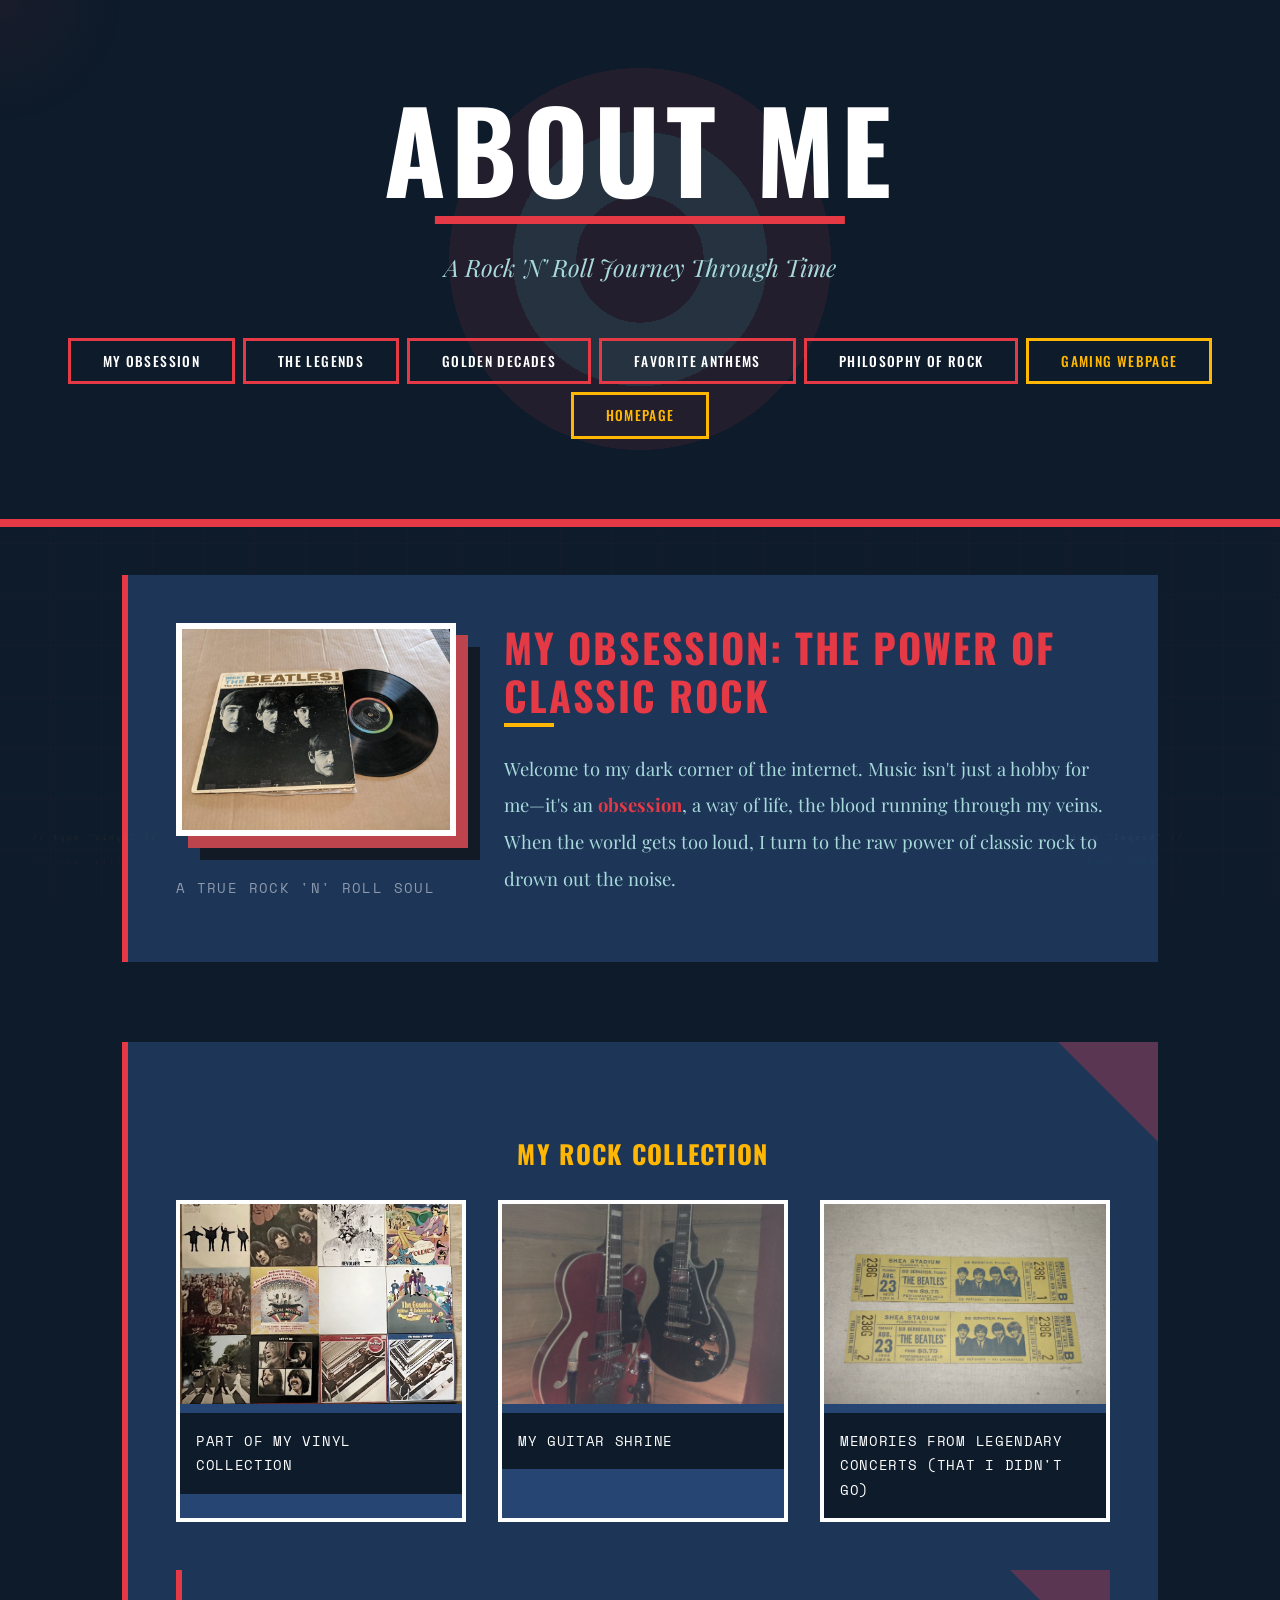
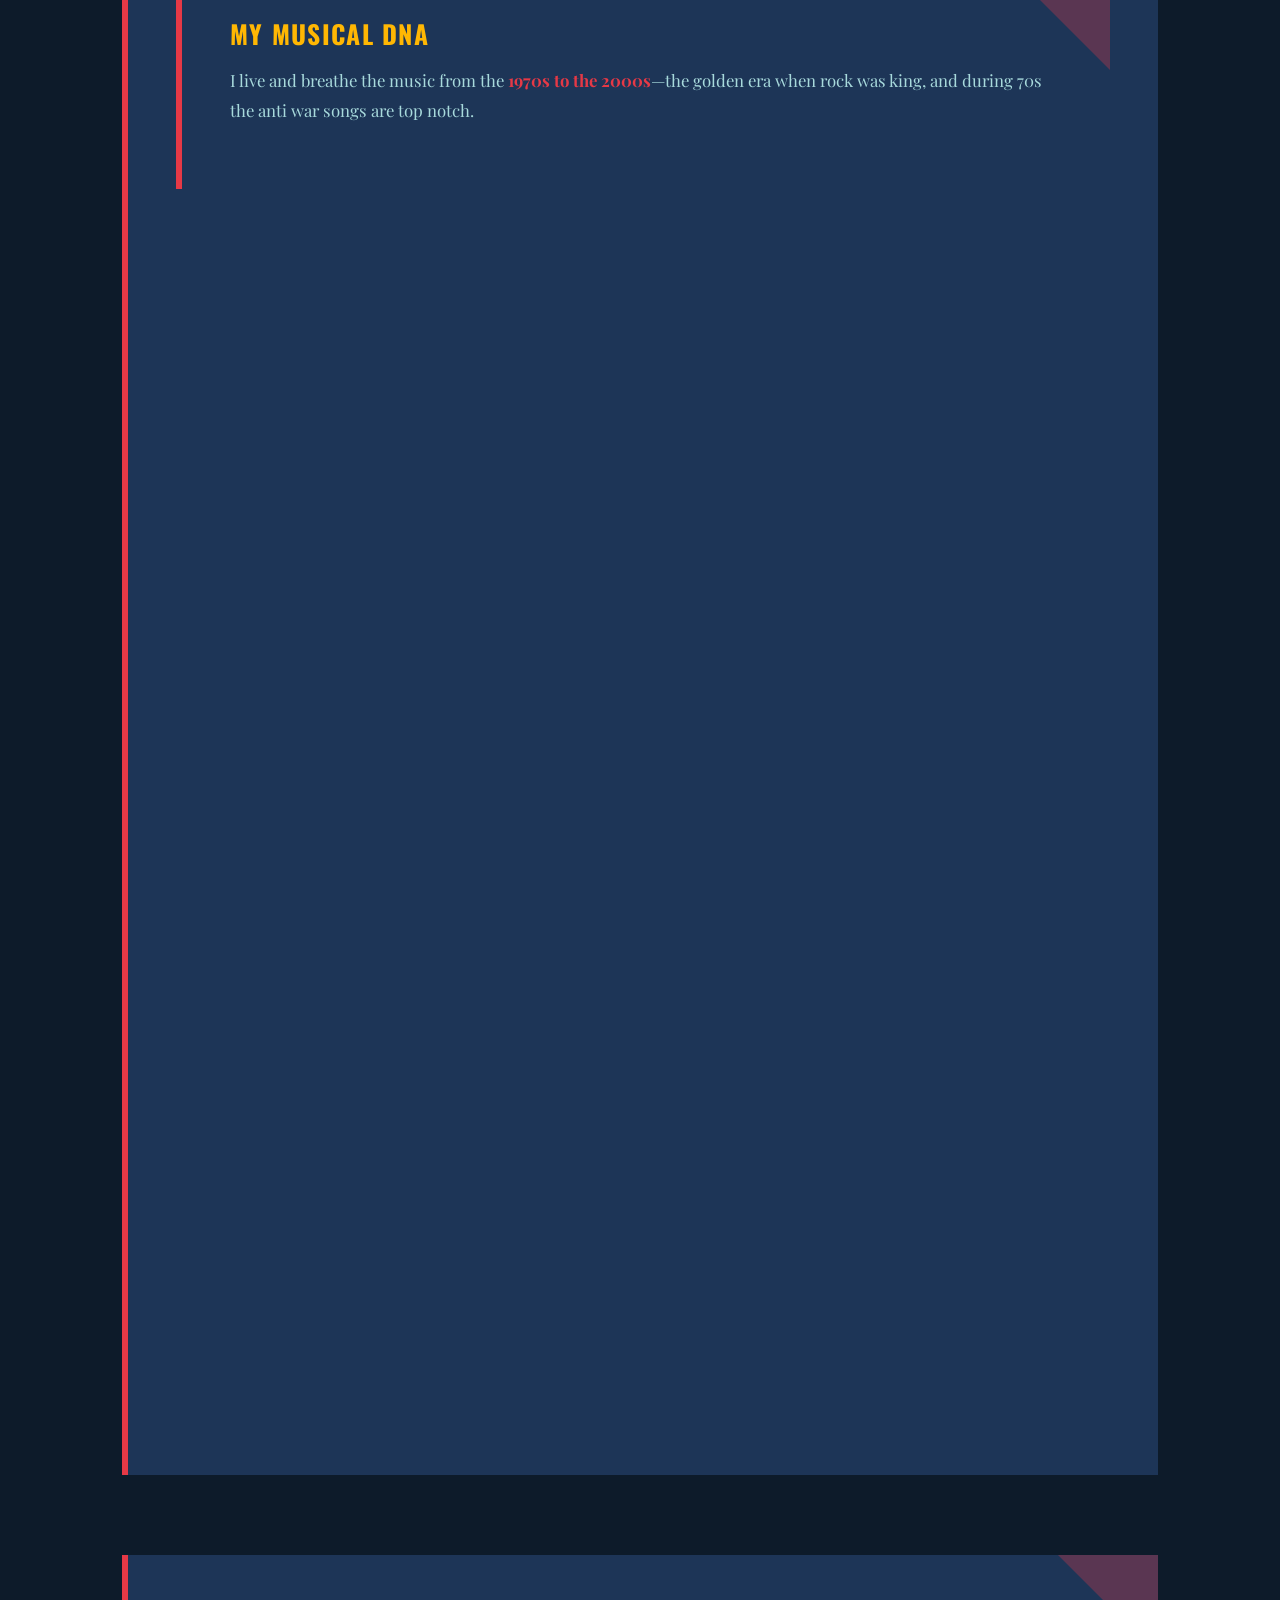
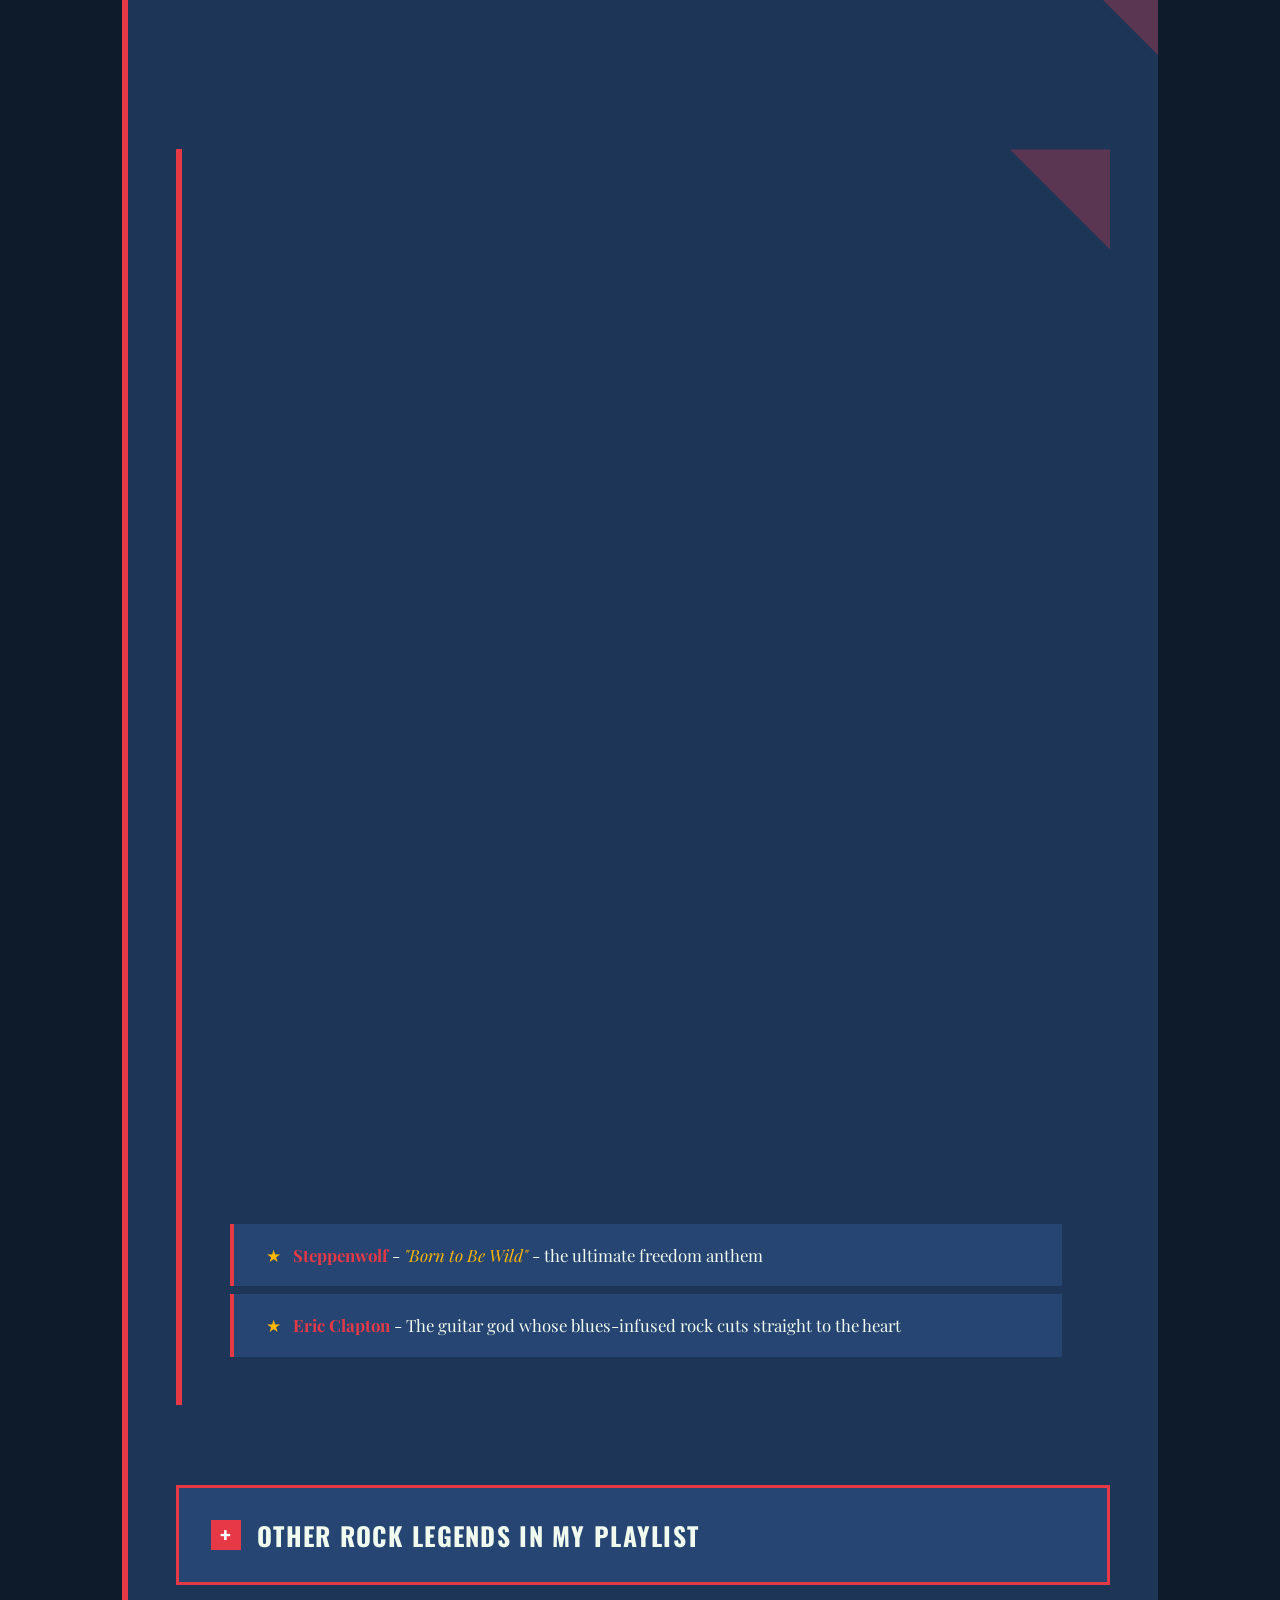
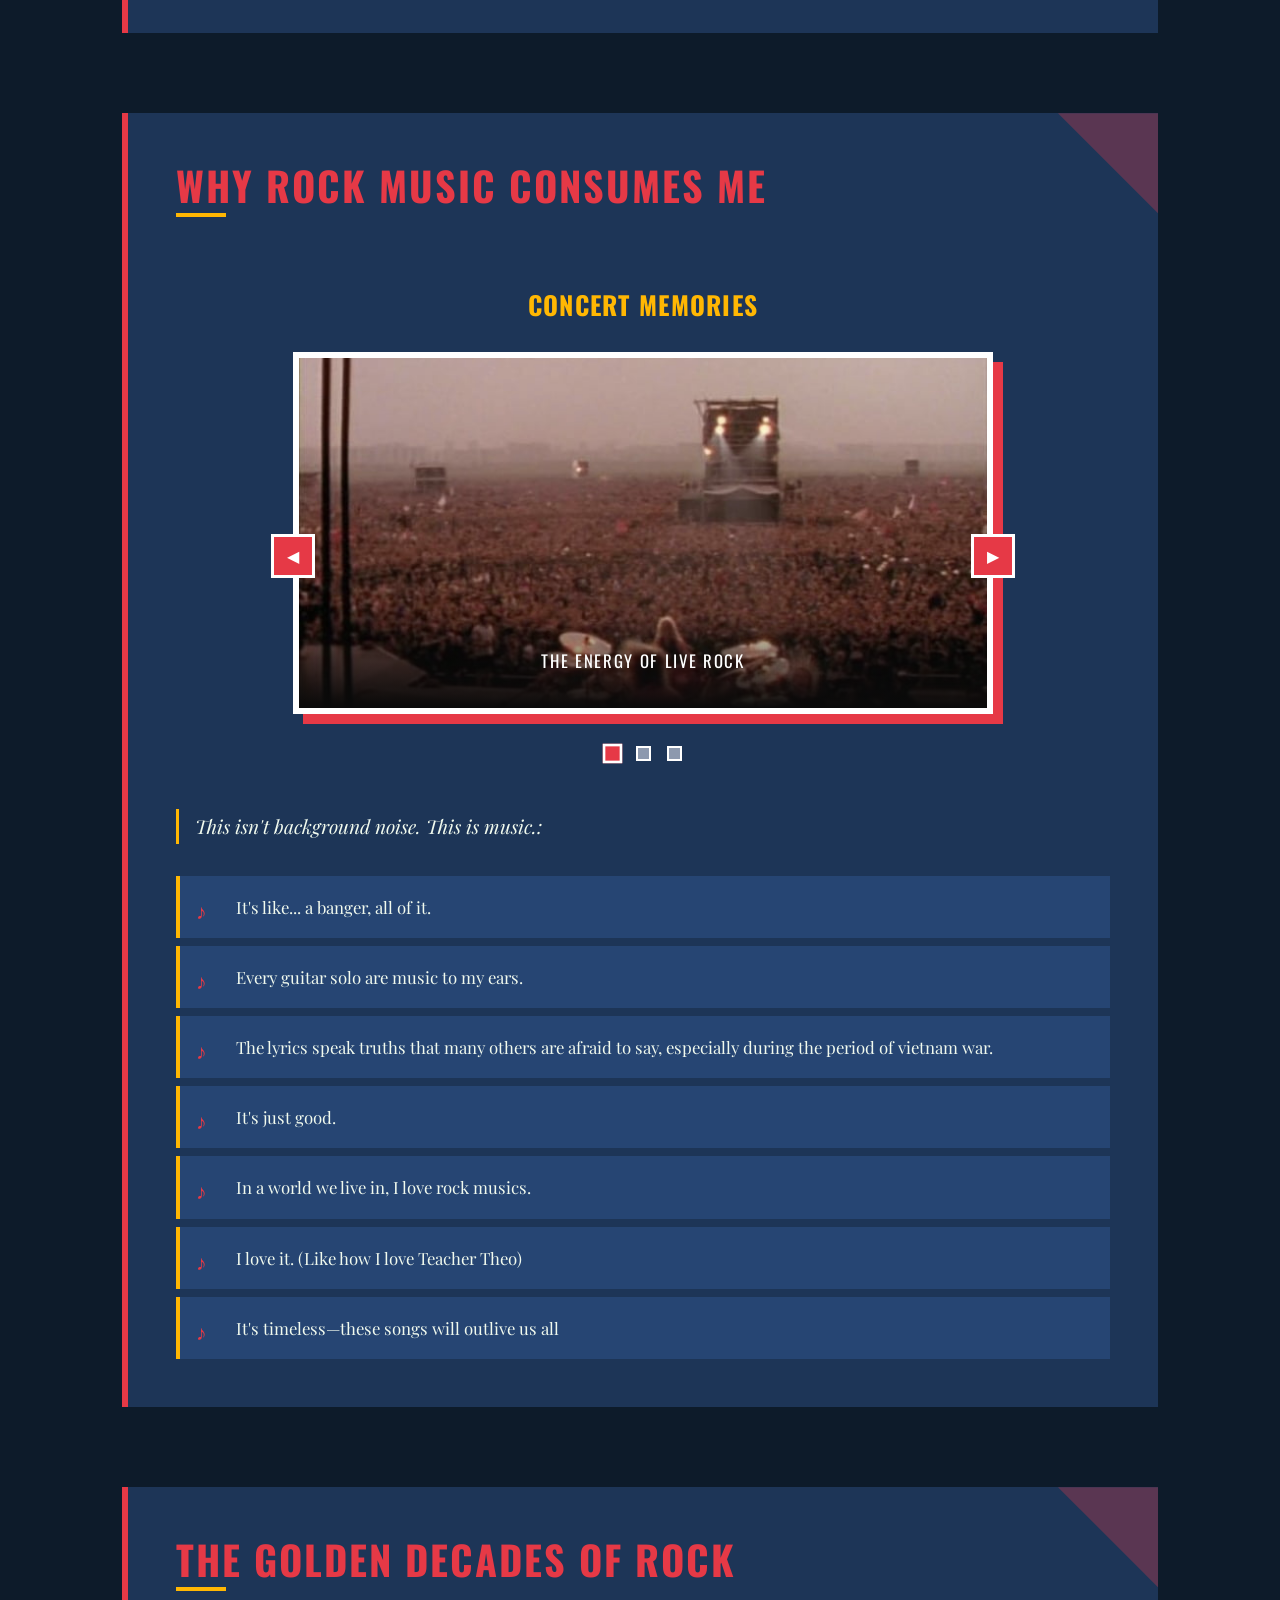
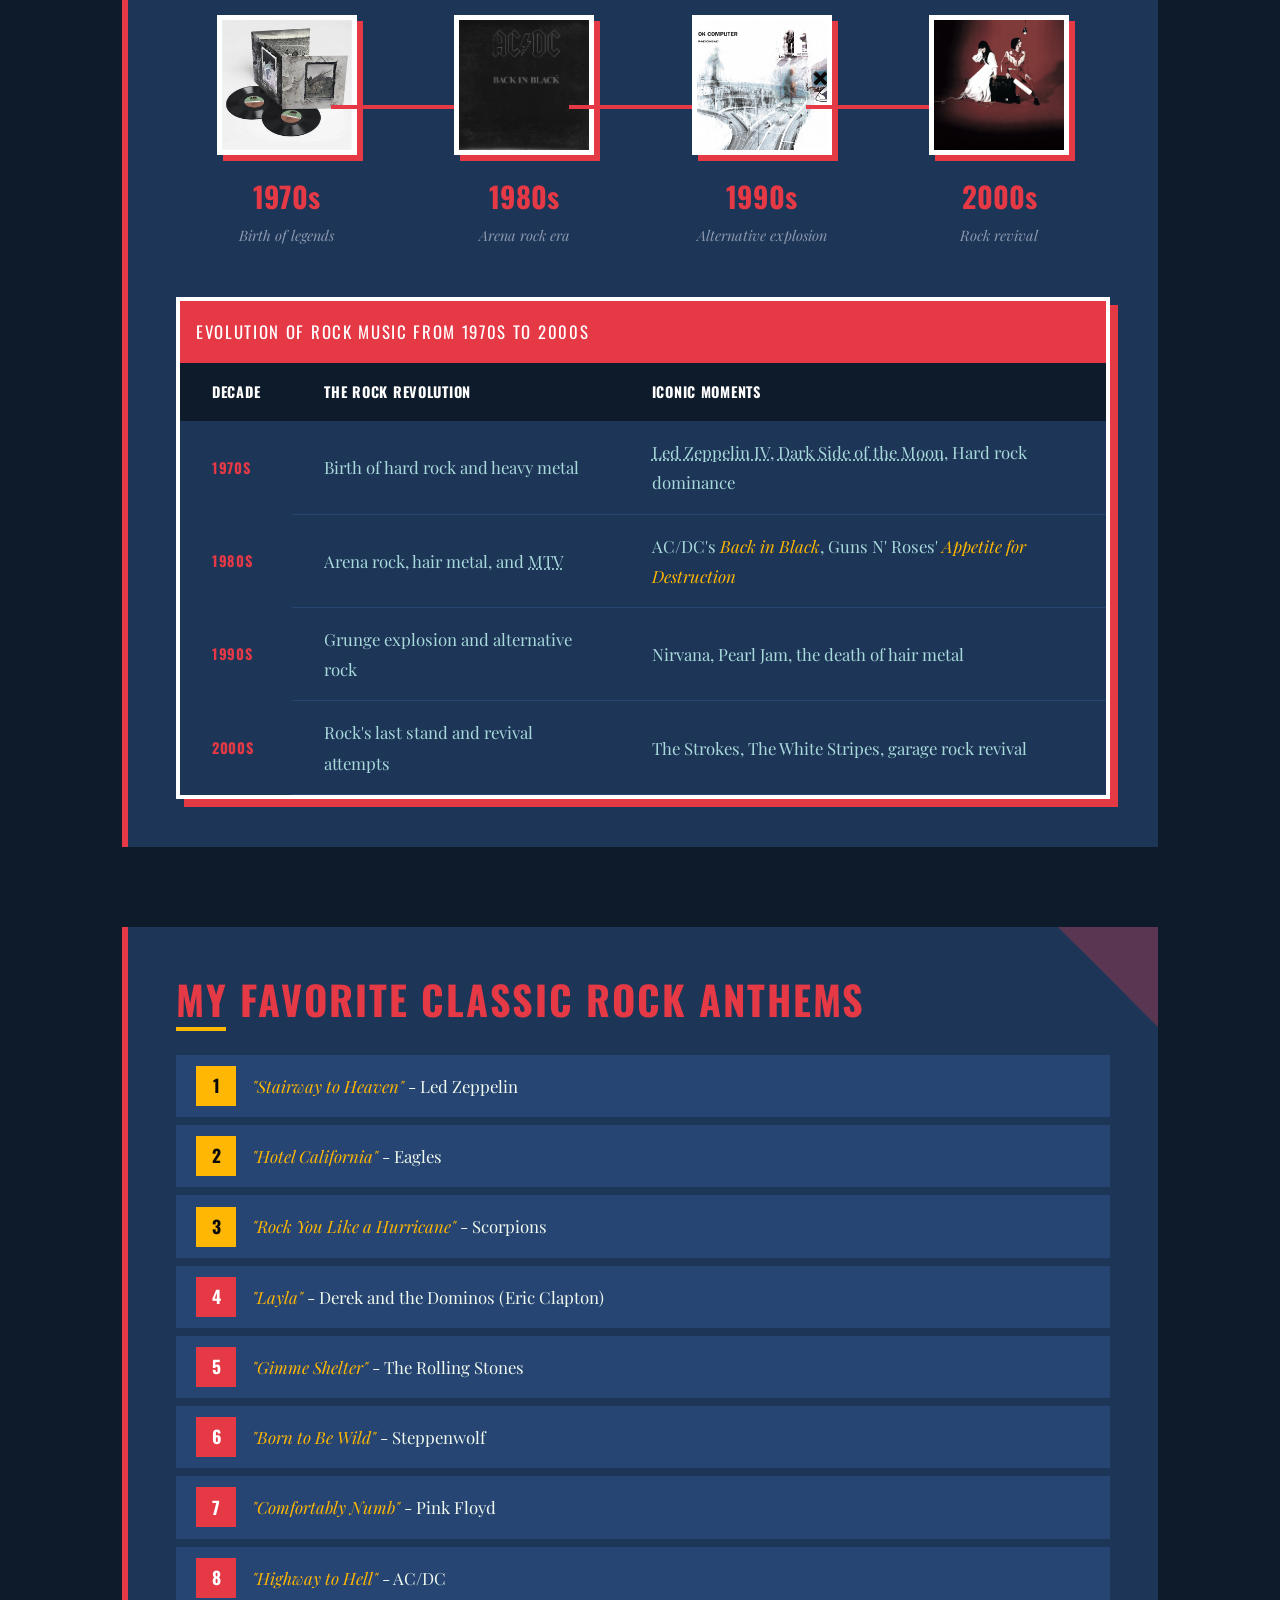
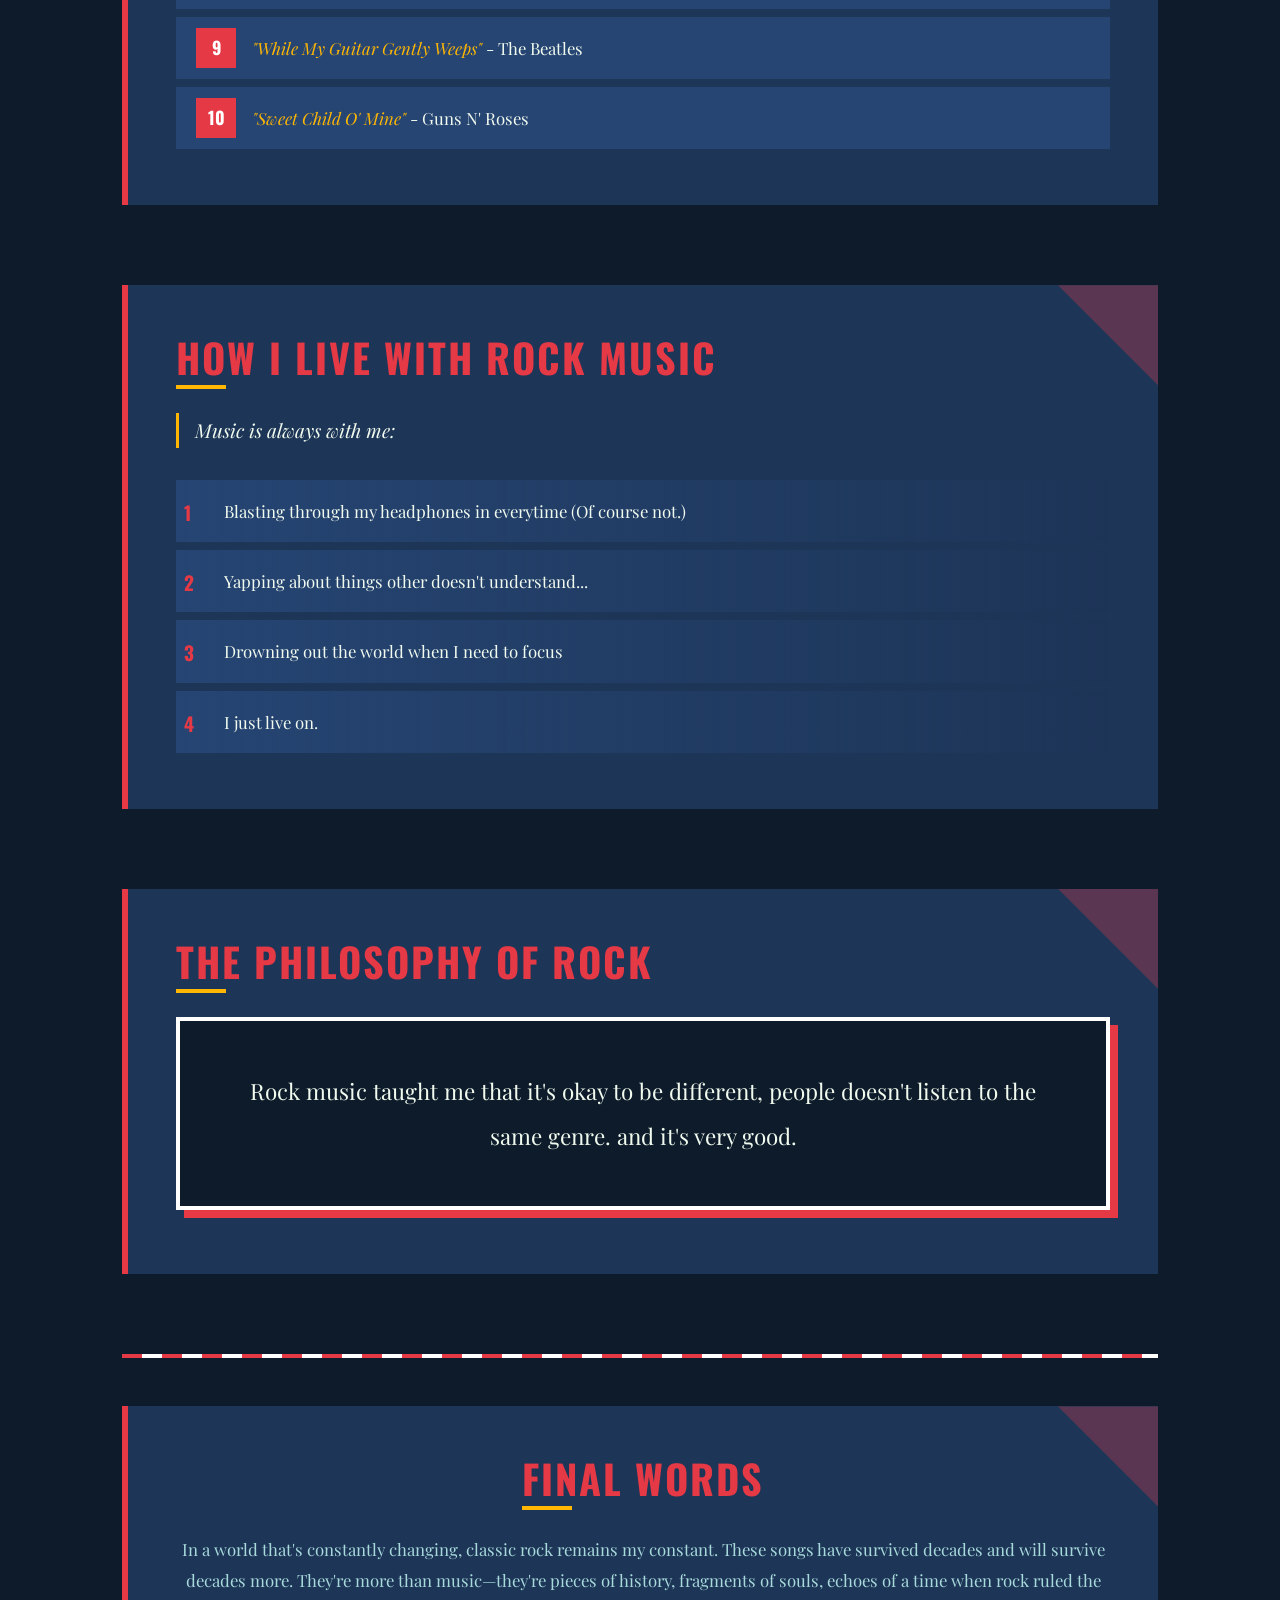
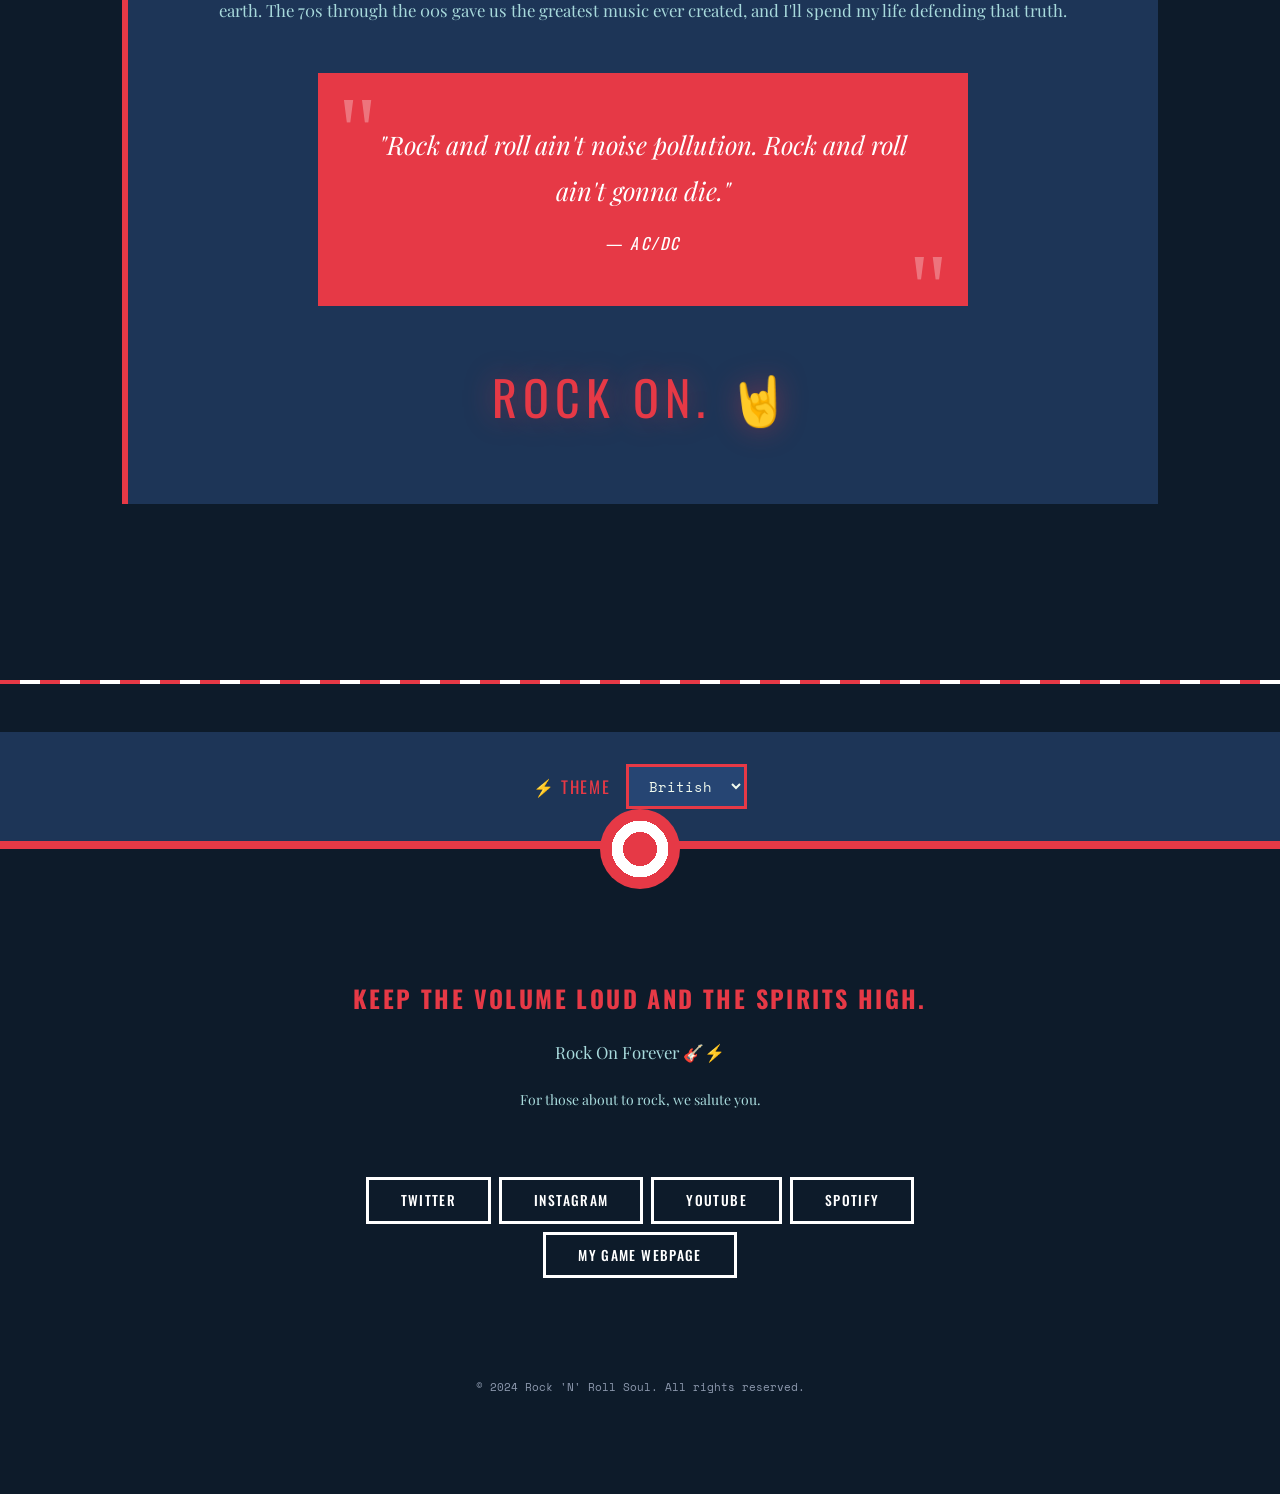
==== Favorite-Hobby-Kongpob Tipsotsakul 2 (4/Favorite-Hobby-Kongpob Tipsotsakul 2 (3)/Favorite-Hobby-Kongpob Tipsotsakul 2/Rock.html @ b7a4c9cd "Add files via upload" ====
<!DOCTYPE html>
<html lang="en" dir="ltr">
<head>
    <meta charset="UTF-8">
    <meta name="viewport" content="width=device-width, initial-scale=1.0, viewport-fit=cover">
    <meta name="description" content="A passionate journey through classic rock music from the 1970s to 2000s. Discover the legends, anthems, and philosophy of rock 'n' roll.">
    <meta name="keywords" content="classic rock, rock music, 70s rock, 80s rock, 90s rock, rock bands, rock legends, Scorpions, Eagles, Beatles, Rolling Stones">
    <meta name="author" content="Rock 'N' Roll Soul">
    <meta name="robots" content="index, follow">
    <meta name="theme-color" content="#000000">
    <meta name="color-scheme" content="dark light">
    
    <link rel="canonical" href="https://yourwebsite.com/about">
    
    <meta property="og:title" content="About Me - Rock 'N' Roll Soul">
    <meta property="og:description" content="A passionate journey through classic rock music from the 1970s to 2000s.">
    <meta property="og:type" content="website">
    <meta property="og:url" content="https://yourwebsite.com/about">
    <meta property="og:image" content="https://yourwebsite.com/images/rock-og-image.jpg">
    <meta property="og:image:alt" content="Classic rock guitars and vinyl records">
    <meta property="og:locale" content="en_US">
    <meta property="og:site_name" content="Rock 'N' Roll Soul">
    
    <meta name="twitter:card" content="summary_large_image">
    <meta name="twitter:title" content="About Me - Rock 'N' Roll Soul">
    <meta name="twitter:description" content="A passionate journey through classic rock music from the 1970s to 2000s.">
    <meta name="twitter:image" content="https://yourwebsite.com/images/rock-twitter-card.jpg">
    <meta name="twitter:image:alt" content="Classic rock guitars and vinyl records">
    <meta name="twitter:site" content="@rocknrollsoul">
    
    <title>About Me - Rock 'N' Roll Soul | Classic Rock Enthusiast</title>
    
    <link rel="icon" type="image/x-icon" href="/favicon.ico">
    <link rel="icon" type="image/svg+xml" href="/favicon.svg">
    <link rel="apple-touch-icon" sizes="180x180" href="/apple-touch-icon.png">
    <link rel="manifest" href="/site.webmanifest">
    
    <link rel="preconnect" href="https://fonts.googleapis.com" crossorigin>
    <link rel="dns-prefetch" href="https://fonts.googleapis.com">
    <link rel="preconnect" href="https://fonts.gstatic.com" crossorigin>
    <link href="https://fonts.googleapis.com/css2?family=Oswald:wght@400;500;700&family=Playfair+Display:ital,wght@0,400;0,700;1,400&family=Space+Mono&display=swap" rel="stylesheet">
    
    <link rel="stylesheet" href="rockstyle.css" media="all">
    <link rel="stylesheet" href="print.css" media="print">
</head>
<body itemscope itemtype="https://schema.org/WebPage">
    
    <!-- LOADING SCREEN -->
    <div class="rock-loading-screen" aria-hidden="true">
        <div class="rock-loading-vinyl">
            <div class="rock-loading-vinyl-inner">🎵</div>
        </div>
        <div class="rock-loading-text">DROPPING THE NEEDLE...</div>
        <div class="rock-loading-bar-container">
            <div class="rock-loading-bar"></div>
        </div>
        <div class="rock-loading-percent">0%</div>
    </div>
    
    <!-- SCROLL PROGRESS BAR -->
    <div class="rock-scroll-progress" aria-hidden="true"></div>
    
    <!-- CURSOR GLOW -->
    <div class="rock-cursor-glow" aria-hidden="true"></div>
    
    <!-- Easter Egg Hints -->
    <div class="rock-egg-hint rock-egg-hint-riff" aria-hidden="true">// type "riff" //</div>
    <div class="rock-egg-hint rock-egg-hint-vinyl" aria-hidden="true">// type "vinyl" //</div>
    <div class="rock-egg-hint rock-egg-hint-solo" aria-hidden="true">// type "solo" //</div>
    <div class="rock-egg-hint rock-egg-hint-legend" aria-hidden="true">// type "legend" //</div>
    
    <!-- Easter Egg Counter -->
    <div class="rock-egg-counter" aria-hidden="true">
        <span class="rock-egg-counter-icon">🎸</span>
        <span class="rock-egg-counter-text">0/5</span>
    </div>
    
    <a href="#main-content" class="skip-link">Skip to main content</a>
    
    <header role="banner">
        <div class="header-content">
            <div class="hero-section">
                <h1 itemprop="name">About Me</h1>
                <p class="hero-subtitle">A Rock 'N' Roll Journey Through Time</p>
            </div>
            
            <nav aria-label="Primary navigation" role="navigation">
                <h2 class="visually-hidden">Page Navigation</h2>
                <ul>
                    <li><a href="#obsession" aria-label="Navigate to My Obsession section">My Obsession</a></li>
                    <li><a href="#legends" aria-label="Navigate to The Legends section">The Legends</a></li>
                    <li><a href="#decades" aria-label="Navigate to Golden Decades section">Golden Decades</a></li>
                    <li><a href="#anthems" aria-label="Navigate to Favorite Anthems section">Favorite Anthems</a></li>
                    <li><a href="#philosophy" aria-label="Navigate to Philosophy of Rock section">Philosophy of Rock</a></li>
                    <li><a href="Game.html" aria-label="Go to my other webpage" class="nav-gaming">Gaming Webpage</a></li>
                    <li><a href="index.html" aria-label="Go to homepage" class="nav-gaming">Homepage</a></li>
                </ul>
            </nav>
        </div>
    </header>
    
    <main id="main-content" role="main" itemprop="mainContentOfPage">
        <article itemscope itemtype="https://schema.org/BlogPosting">
            <meta itemprop="headline" content="My Obsession: The Power of Classic Rock">
            <meta itemprop="author" content="Rock 'N' Roll Soul">
            <meta itemprop="datePublished" content="2024-01-01">
            <meta itemprop="keywords" content="classic rock, rock music, 70s rock, 80s rock, 90s rock">
            
            <div class="profile-section rock-reveal">
                <figure class="profile-figure">
                    <img src="images/s-l1600.jpg" 
                         alt="Rock enthusiast with vinyl collection" 
                         class="profile-image"
                         width="300" 
                         height="300"
                         loading="eager">
                    <figcaption>A true rock 'n' roll soul</figcaption>
                </figure>
                
                <div class="intro-text">
                    <h2 id="obsession-heading" itemprop="articleSection">My Obsession: The Power of Classic Rock</h2>
                    <p itemprop="description">Welcome to my dark corner of the internet. Music isn't just a hobby for me—it's an <strong>obsession</strong>, a way of life, the blood running through my veins. When the world gets too loud, I turn to the raw power of classic rock to drown out the noise.</p>
                </div>
            </div>
            
            <section id="obsession" aria-labelledby="collection-heading">
                <div class="image-gallery collection-gallery rock-reveal">
                    <h3 id="collection-heading" class="gallery-title">My Rock Collection</h3>
                    <div class="gallery-grid">
                        <figure class="gallery-item rock-reveal rock-stagger-1">
                            <img src="images/my-beatles-vinyl-collection-v0-ih35t39v20ma1.webp" 
                                 alt="Vintage vinyl records collection" 
                                 loading="lazy"
                                 width="400" 
                                 height="300">
                            <figcaption>Part of my vinyl collection</figcaption>
                        </figure>
                        <figure class="gallery-item rock-reveal rock-stagger-2">
                            <img src="images/guitar.jpg" 
                                 alt="Electric guitars on wall display" 
                                 loading="lazy"
                                 width="400" 
                                 height="300">
                            <figcaption>My guitar shrine</figcaption>
                        </figure>
                        <figure class="gallery-item rock-reveal rock-stagger-3">
                            <img src="images/beatles ticket.jpg" 
                                 alt="Collection of vintage concert tickets" 
                                 loading="lazy"
                                 width="400" 
                                 height="300">
                            <figcaption>Memories from legendary concerts (that I didn't go)</figcaption>
                        </figure>
                    </div>
                </div>
                
                <section aria-labelledby="dna-heading" class="rock-reveal">
                    <h3 id="dna-heading">My Musical DNA</h3>
                    <p>I live and breathe the music from the <strong><time datetime="P30Y" itemprop="temporalCoverage">1970s to the 2000s</time></strong>—the golden era when rock was king, and during 70s the anti war songs are top notch.</p>
                </section>
                
                <section aria-labelledby="genres-heading" class="rock-reveal">
                    <h3 id="genres-heading">Genres That Define Me</h3>
                    
                    <div class="mood-board">
                        <img src="images/rock-and-roll-fresh-take.jpg" 
                             alt="Collage of different rock genres and styles" 
                             class="full-width-image"
                             loading="lazy">
                    </div>
                    
                    <ul itemscope itemtype="https://schema.org/ItemList" class="genre-list">
                        <li itemprop="itemListElement" class="rock-reveal rock-stagger-1"><strong>Classic Rock</strong> - The foundation of everything. Raw, powerful, eternal.</li>
                        <li itemprop="itemListElement" class="rock-reveal rock-stagger-2"><strong>Hard Rock</strong> - Heavy riffs that shake your bones</li>
                        <li itemprop="itemListElement" class="rock-reveal rock-stagger-3"><strong>Blues Rock</strong> - Soulful, emotional, and real</li>
                        <li itemprop="itemListElement" class="rock-reveal rock-stagger-4"><strong>Progressive Rock</strong> - Complex, dark, and mesmerizing</li>
                        <li itemprop="itemListElement" class="rock-reveal rock-stagger-5"><strong>Pop Rock</strong> - When melody meets attitude</li>
                    </ul>
                </section>
            </section>
            
            <section id="legends" aria-labelledby="legends-heading">
                <h2 id="legends-heading" itemprop="articleSection" class="rock-reveal">The Legends I Like</h2>
                <p class="section-intro rock-reveal">These are the artists who caught my ears:</p>
                
                <section aria-labelledby="top-bands-heading">
                    <h3 id="top-bands-heading" class="rock-reveal">My Top Favorite Bands & Artists</h3>
                    
                    <div class="bands-showcase">
                        <div class="band-card rock-reveal rock-stagger-1">
                            <div class="band-image-wrapper">
                                <img src="images/scorpions.jpg" 
                                     alt="Scorpions band performing live" 
                                     loading="lazy">
                            </div>
                            <h4>Scorpions</h4>
                            <p class="band-desc">German rock gods</p>
                        </div>
                        <div class="band-card rock-reveal rock-stagger-2">
                            <div class="band-image-wrapper">
                                <img src="images/Eagles.webp" 
                                     alt="Eagles band members" 
                                     loading="lazy">
                            </div>
                            <h4>Eagles</h4>
                            <p class="band-desc">Hotel California legends</p>
                        </div>
                        <div class="band-card rock-reveal rock-stagger-3">
                            <div class="band-image-wrapper">
                                <img src="images/beatles live.webp" 
                                     alt="The Beatles iconic photo" 
                                     loading="lazy">
                            </div>
                            <h4>The Beatles</h4>
                            <p class="band-desc">The pioneers</p>
                        </div>
                        <div class="band-card rock-reveal rock-stagger-4">
                            <div class="band-image-wrapper">
                                <img src="images/rolling.jpg" 
                                     alt="The Rolling Stones logo" 
                                     loading="lazy">
                            </div>
                            <h4>The Rolling Stones</h4>
                            <p class="band-desc">Rock 'n' roll rebels</p>
                        </div>
                        <div class="band-card rock-reveal rock-stagger-5">
                            <div class="band-image-wrapper">
                                <img src="images/steppenwolf.webp" 
                                     alt="Steppenwolf band photo" 
                                     loading="lazy">
                            </div>
                            <h4>Steppenwolf</h4>
                            <p class="band-desc">Born to be wild</p>
                        </div>
                        <div class="band-card rock-reveal rock-stagger-6">
                            <div class="band-image-wrapper">
                                <img src="images/eric.jpg" 
                                     alt="Eric Clapton playing guitar" 
                                     loading="lazy">
                            </div>
                            <h4>Eric Clapton</h4>
                            <p class="band-desc">Guitar god</p>
                        </div>
                    </div>
                    
                    <ul itemscope itemtype="https://schema.org/ItemList" class="band-details">
                        <li itemprop="itemListElement" itemscope itemtype="https://schema.org/MusicGroup" class="rock-reveal">
                            <strong itemprop="name">Scorpions</strong> - German rock gods who gave us anthems like <cite>"Rock You Like a Hurricane"</cite> and <cite>"Wind of Change"</cite>
                        </li>
                        <li itemprop="itemListElement" itemscope itemtype="https://schema.org/MusicGroup" class="rock-reveal">
                            <strong itemprop="name">Eagles</strong> - <cite>"Hotel California"</cite> is more than a song; it's a journey into the shadows
                        </li>
                        <li itemprop="itemListElement" itemscope itemtype="https://schema.org/MusicGroup" class="rock-reveal">
                            <strong itemprop="name">The Beatles</strong> - The pioneers who changed everything and transcended time
                        </li>
                        <li itemprop="itemListElement" itemscope itemtype="https://schema.org/MusicGroup" class="rock-reveal">
                            <strong itemprop="name">The Rolling Stones</strong> - Raw, rebellious, and forever rock 'n' roll
                        </li>
                        <li itemprop="itemListElement" itemscope itemtype="https://schema.org/MusicGroup" class="rock-reveal">
                            <strong itemprop="name">Steppenwolf</strong> - <cite>"Born to Be Wild"</cite> - the ultimate freedom anthem
                        </li>
                        <li itemprop="itemListElement" itemscope itemtype="https://schema.org/Person" class="rock-reveal">
                            <strong itemprop="name">Eric Clapton</strong> - The guitar god whose blues-infused rock cuts straight to the heart
                        </li>
                    </ul>
                </section>
                
                <details class="other-legends rock-reveal">
                    <summary id="other-legends-heading">
                        <h3>Other Rock Legends in My Playlist</h3>
                    </summary>
                    
                    <div class="legends-collage">
                        <img src="images/collage.jpg" 
                             alt="Collage of rock legends from the 70s to 2000s" 
                             class="full-width-image"
                             loading="lazy">
                    </div>
                    
                    <ul itemscope itemtype="https://schema.org/ItemList" class="legends-list">
                        <li itemprop="itemListElement"><strong>Led Zeppelin</strong> - The heaviest, the darkest, <cite>"Stairway to Heaven"</cite> and beyond</li>
                        <li itemprop="itemListElement"><strong>Pink Floyd</strong> - Psychedelic darkness and progressive mastery</li>
                        <li itemprop="itemListElement"><strong>Queen</strong> - Freddie Mercury's voice could move mountains</li>
                        <li itemprop="itemListElement"><strong>AC/DC</strong> - Pure high-voltage rock power</li>
                        <li itemprop="itemListElement"><strong>Deep Purple</strong> - <cite>"Smoke on the Water"</cite> - the riff that started it all for many</li>
                        <li itemprop="itemListElement"><strong>Black Sabbath</strong> - The founders of heavy metal darkness</li>
                        <li itemprop="itemListElement"><strong>Aerosmith</strong> - American rock royalty with attitude</li>
                        <li itemprop="itemListElement"><strong>Guns N' Roses</strong> - Dangerous, wild, and unapologetically rock</li>
                        <li itemprop="itemListElement"><strong>Van Halen</strong> - Eddie's guitar wizardry changed the game</li>
                        <li itemprop="itemListElement"><strong>The Who</strong> - <cite>"Won't Get Fooled Again"</cite> - pure rebellion</li>
                        <li itemprop="itemListElement"><strong>The Doors</strong> - Jim Morrison's dark poetry set to music</li>
                        <li itemprop="itemListElement"><strong>Jimi Hendrix</strong> - The guitar virtuoso who played with fire</li>
                        <li itemprop="itemListElement"><strong>Lynyrd Skynyrd</strong> - Southern rock at its finest</li>
                        <li itemprop="itemListElement"><strong>ZZ Top</strong> - Blues-rock with a Texas edge</li>
                        <li itemprop="itemListElement"><strong>Dire Straits</strong> - Mark Knopfler's guitar speaks volumes</li>
                        <li itemprop="itemListElement"><strong>Fleetwood Mac</strong> - Rock perfection with haunting harmonies</li>
                        <li itemprop="itemListElement"><strong>Cream</strong> - Where Clapton's legend began</li>
                        <li itemprop="itemListElement"><strong>Creedence Clearwater Revival</strong> - Swamp rock magic</li>
                        <li itemprop="itemListElement"><strong>Blue Öyster Cult</strong> - <cite>"(Don't Fear) The Reaper"</cite> - darkness personified</li>
                        <li itemprop="itemListElement"><strong>Santana</strong> - Latin-infused rock brilliance</li>
                    </ul>
                </details>
            </section>
            
            <section id="concerts" aria-labelledby="why-rock-heading">
                <h2 id="why-rock-heading" class="rock-reveal">Why Rock Music Consumes Me</h2>
                
                <div class="concert-carousel rock-reveal">
                    <h3>Concert Memories</h3>
                    <div class="carousel-wrapper">
                        <div class="carousel-container">
                            <div class="carousel-track">
                                <figure class="carousel-slide active">
                                    <img src="images/russia.jpg" 
                                         alt="Massive crowd at rock concert with raised hands" 
                                         loading="lazy">
                                    <figcaption>The energy of live rock</figcaption>
                                </figure>
                                <figure class="carousel-slide">
                                    <img src="images/beatles concert.webp" 
                                         alt="Stage lights and smoke at rock concert" 
                                         loading="lazy">
                                    <figcaption>Where magic happens</figcaption>
                                </figure>
                                <figure class="carousel-slide">
                                    <img src="images/eric solo.jfif" 
                                         alt="Guitarist performing epic solo on stage" 
                                         loading="lazy">
                                    <figcaption>Guitar gods in action</figcaption>
                                </figure>
                            </div>
                        </div>
                        <button class="carousel-btn carousel-prev" aria-label="Previous slide">◀</button>
                        <button class="carousel-btn carousel-next" aria-label="Next slide">▶</button>
                        <div class="carousel-dots">
                            <span class="dot active" data-slide="0"></span>
                            <span class="dot" data-slide="1"></span>
                            <span class="dot" data-slide="2"></span>
                        </div>
                    </div>
                </div>
                
                <p class="section-intro rock-reveal">This isn't background noise. This is music.:</p>
                <ul class="why-list">
                    <li class="rock-reveal rock-stagger-1">It's like... a banger, all of it.</li>
                    <li class="rock-reveal rock-stagger-2">Every guitar solo are music to my ears.</li>
                    <li class="rock-reveal rock-stagger-3">The lyrics speak truths that many others are afraid to say, especially during the period of vietnam war.</li>
                    <li class="rock-reveal rock-stagger-4">It's just good.</li>
                    <li class="rock-reveal rock-stagger-5">In a world we live in, I love rock musics.</li>
                    <li class="rock-reveal rock-stagger-6">I love it. (Like how I love Teacher Theo)</li>
                    <li class="rock-reveal rock-stagger-7">It's timeless—these songs will outlive us all</li>
                </ul>
            </section>
            
            <section id="decades" aria-labelledby="decades-heading">
                <h2 id="decades-heading" class="rock-reveal">The Golden Decades of Rock</h2>
                
                <div class="decades-visual-timeline">
                    <div class="decade-visual rock-reveal rock-stagger-1">
                        <div class="decade-image-wrapper">
                            <img src="images/led zep.jfif" 
                                 alt="1970s rock era montage" 
                                 loading="lazy">
                        </div>
                        <span class="decade-label">1970s</span>
                        <p class="decade-desc">Birth of legends</p>
                    </div>
                    <div class="decade-visual rock-reveal rock-stagger-2">
                        <div class="decade-image-wrapper">
                            <img src="images/back in black.jpg" 
                                 alt="1980s rock era montage" 
                                 loading="lazy">
                        </div>
                        <span class="decade-label">1980s</span>
                        <p class="decade-desc">Arena rock era</p>
                    </div>
                    <div class="decade-visual rock-reveal rock-stagger-3">
                        <div class="decade-image-wrapper">
                            <img src="images/radiohead.jfif" 
                                 alt="1990s rock era montage" 
                                 loading="lazy">
                        </div>
                        <span class="decade-label">1990s</span>
                        <p class="decade-desc">Alternative explosion</p>
                    </div>
                    <div class="decade-visual rock-reveal rock-stagger-4">
                        <div class="decade-image-wrapper">
                            <img src="images/white stripes.jfif" 
                                 alt="2000s rock era montage" 
                                 loading="lazy">
                        </div>
                        <span class="decade-label">2000s</span>
                        <p class="decade-desc">Rock revival</p>
                    </div>
                </div>
                
                <div class="table-container rock-reveal" role="region" aria-labelledby="decades-heading" tabindex="0">
                    <table aria-label="Rock music evolution by decade">
                        <caption>Evolution of rock music from 1970s to 2000s</caption>
                        <thead>
                            <tr>
                                <th scope="col" abbr="Era">Decade</th>
                                <th scope="col" abbr="Revolution">The Rock Revolution</th>
                                <th scope="col" abbr="Moments">Iconic Moments</th>
                            </tr>
                        </thead>
                        <tbody>
                            <tr>
                                <th scope="row"><time datetime="1970/1979">1970s</time></th>
                                <td>Birth of hard rock and heavy metal</td>
                                <td><abbr title="Led Zeppelin's fourth studio album">Led Zeppelin IV</abbr>, <abbr title="Pink Floyd's eighth studio album">Dark Side of the Moon</abbr>, Hard rock dominance</td>
                            </tr>
                            <tr>
                                <th scope="row"><time datetime="1980/1989">1980s</time></th>
                                <td>Arena rock, hair metal, and <abbr title="Music Television">MTV</abbr></td>
                                <td>AC/DC's <cite>Back in Black</cite>, Guns N' Roses' <cite>Appetite for Destruction</cite></td>
                            </tr>
                            <tr>
                                <th scope="row"><time datetime="1990/1999">1990s</time></th>
                                <td>Grunge explosion and alternative rock</td>
                                <td>Nirvana, Pearl Jam, the death of hair metal</td>
                            </tr>
                            <tr>
                                <th scope="row"><time datetime="2000/2009">2000s</time></th>
                                <td>Rock's last stand and revival attempts</td>
                                <td>The Strokes, The White Stripes, garage rock revival</td>
                            </tr>
                        </tbody>
                    </table>
                </div>
            </section>
            
            <section id="anthems" aria-labelledby="anthems-heading">
                <h2 id="anthems-heading" class="rock-reveal">My Favorite Classic Rock Anthems</h2>
                
                <ol itemscope itemtype="https://schema.org/ItemList" class="anthems-list">
                    <li itemprop="itemListElement" class="rock-reveal rock-stagger-1"><cite>"Stairway to Heaven"</cite> - <span itemscope itemtype="https://schema.org/MusicGroup"><span itemprop="name">Led Zeppelin</span></span></li>
                    <li itemprop="itemListElement" class="rock-reveal rock-stagger-2"><cite>"Hotel California"</cite> - <span itemscope itemtype="https://schema.org/MusicGroup"><span itemprop="name">Eagles</span></span></li>
                    <li itemprop="itemListElement" class="rock-reveal rock-stagger-3"><cite>"Rock You Like a Hurricane"</cite> - <span itemscope itemtype="https://schema.org/MusicGroup"><span itemprop="name">Scorpions</span></span></li>
                    <li itemprop="itemListElement" class="rock-reveal rock-stagger-4"><cite>"Layla"</cite> - Derek and the Dominos (Eric Clapton)</li>
                    <li itemprop="itemListElement" class="rock-reveal rock-stagger-5"><cite>"Gimme Shelter"</cite> - The Rolling Stones</li>
                    <li itemprop="itemListElement" class="rock-reveal rock-stagger-6"><cite>"Born to Be Wild"</cite> - Steppenwolf</li>
                    <li itemprop="itemListElement" class="rock-reveal rock-stagger-7"><cite>"Comfortably Numb"</cite> - Pink Floyd</li>
                    <li itemprop="itemListElement" class="rock-reveal rock-stagger-8"><cite>"Highway to Hell"</cite> - AC/DC</li>
                    <li itemprop="itemListElement" class="rock-reveal rock-stagger-9"><cite>"While My Guitar Gently Weeps"</cite> - The Beatles</li>
                    <li itemprop="itemListElement" class="rock-reveal rock-stagger-10"><cite>"Sweet Child O' Mine"</cite> - Guns N' Roses</li>
                </ol>
            </section>
            
            <section aria-labelledby="how-i-live-heading">
                <h2 id="how-i-live-heading" class="rock-reveal">How I Live With Rock Music</h2>
                
                <p class="section-intro rock-reveal">Music is always with me:</p>
                <ol class="lifestyle-list">
                    <li class="rock-reveal rock-stagger-1">Blasting through my headphones in everytime (Of course not.)</li>
                    <li class="rock-reveal rock-stagger-2">Yapping about things other doesn't understand...</li>
                    <li class="rock-reveal rock-stagger-3">Drowning out the world when I need to focus</li>
                    <li class="rock-reveal rock-stagger-4">I just live on.</li>
                </ol>
            </section>
            
            <section id="philosophy" aria-labelledby="philosophy-heading">
                <h2 id="philosophy-heading" class="rock-reveal">The Philosophy of Rock</h2>
                
                <p class="philosophy-text rock-reveal">Rock music taught me that it's okay to be different, people doesn't listen to the same genre. and it's very good.</p> 
            </section>
            
            <hr role="presentation" aria-hidden="true">
            
            <section aria-labelledby="final-words-heading" class="final-section-rock">
                <h2 id="final-words-heading" class="rock-reveal">Final Words</h2>
                
                <p class="rock-reveal">In a world that's constantly changing, classic rock remains my constant. These songs have survived decades and will survive decades more. They're more than music—they're pieces of history, fragments of souls, echoes of a time when rock ruled the earth. The <time datetime="P30Y">70s through the 00s</time> gave us the greatest music ever created, and I'll spend my life defending that truth.</p>
                
                <figure role="group" aria-labelledby="acdc-quote" class="quote-block rock-reveal">
                    <blockquote cite="https://www.acdc.com">
                        <p id="acdc-quote">"Rock and roll ain't noise pollution. Rock and roll ain't gonna die."</p>
                    </blockquote>
                    <figcaption>— <cite>AC/DC</cite></figcaption>
                </figure>
                
                <p class="rock-final-message rock-reveal">ROCK ON. 🤘</p>
            </section>
        </article>
        
        <button type="button" id="back-to-top" aria-label="Back to top" hidden>
            <span aria-hidden="true">↑</span>
        </button>
    </main>
    
    <hr role="presentation" aria-hidden="true">
    
    <!-- Theme Toggle -->
    <div class="theme-toggle">
        <label for="theme-selector">⚡ Theme</label>
        <select id="theme-selector" aria-label="Select color theme">
            <option value="ultra-dark">British</option>
            <option value="dark">Dark</option>
            <option value="light">Light</option>
        </select>
    </div>
    
    <footer role="contentinfo" itemscope itemtype="https://schema.org/WPFooter">
        <div class="footer-content">
            <p><strong>Keep the volume loud and the spirits high.</strong></p>
            <p>Rock On Forever <span role="img" aria-label="guitar">🎸</span><span role="img" aria-label="lightning bolt">⚡</span></p>
            <p><small>For those about to rock, we salute you.</small></p>
            
            <nav aria-label="Social media links" class="social-links">
                <h3 class="visually-hidden">Connect with me</h3>
                <ul>
                    <li><a href="#" rel="noopener noreferrer" aria-label="Follow on Twitter">Twitter</a></li>
                    <li><a href="#" rel="noopener noreferrer" aria-label="Follow on Instagram">Instagram</a></li>
                    <li><a href="#" rel="noopener noreferrer" aria-label="Subscribe on YouTube">YouTube</a></li>
                    <li><a href="#" rel="noopener noreferrer" aria-label="Follow on Spotify">Spotify</a></li>
                    <li><a href="Game.html" rel="noopener noreferrer" aria-label="Read my game webpage">My Game Webpage</a></li>
                </ul>
            </nav>
            
            <p class="copyright">
                <small>&copy; <time datetime="2024">2024</time> Rock 'N' Roll Soul. All rights reserved.</small>
            </p>
        </div>
    </footer>
    
    <script src="rockscript.js"></script>
</body>
</html>
---- Favorite-Hobby-Kongpob Tipsotsakul 2 (4/Favorite-Hobby-Kongpob Tipsotsakul 2 (3)/Favorite-Hobby-Kongpob Tipsotsakul 2/rockstyle.css ----
/* ============================================
   BRITISH MOD - Beatles 60s Pop Art Style
   Inspired by A Hard Day's Night & Mod Culture
   Enhanced UX/UI Version with Easter Eggs
   ============================================ */
   @import url('https://fonts.googleapis.com/css2?family=Oswald:wght@400;500;700&family=Playfair+Display:ital,wght@0,400;0,700;1,400&family=Space+Mono&display=swap');

   :root {
       --mod-red: #E63946;
       --mod-blue: #1D3557;
       --mod-navy: #0D1B2A;
       --mod-cream: #F1FAEE;
       --mod-white: #FFFFFF;
       --mod-black: #0A0A0A;
       --mod-gold: #FFB703;
       --mod-orange: #FB8500;
       --mod-teal: #2A9D8F;
       --mod-grey: #8D99AE;
       
       --bg-primary: #0D1B2A;
       --bg-secondary: #1D3557;
       --bg-card: #264573;
       --text-primary: #F1FAEE;
       --text-secondary: #A8DADC;
       --text-muted: #8D99AE;
       --accent-primary: #E63946;
       --accent-secondary: #FFB703;
       
       --font-display: 'Oswald', sans-serif;
       --font-body: 'Playfair Display', Georgia, serif;
       --font-mono: 'Space Mono', monospace;
       
       --space-xs: 0.25rem;
       --space-sm: 0.5rem;
       --space-md: 1rem;
       --space-lg: 2rem;
       --space-xl: 3rem;
       --space-xxl: 5rem;
       
       --border-thick: 4px solid var(--mod-red);
       --border-thin: 2px solid var(--text-muted);
       
       --transition-fast: all 0.2s ease;
       --transition-smooth: all 0.4s cubic-bezier(0.25, 0.46, 0.45, 0.94);
   }
   
   [data-theme="dark"] {
       --bg-primary: #121212;
       --bg-secondary: #1E1E1E;
       --bg-card: #2D2D2D;
       --text-primary: #FFFFFF;
       --text-secondary: #CCCCCC;
   }
   
   [data-theme="light"] {
       --bg-primary: #F1FAEE;
       --bg-secondary: #FFFFFF;
       --bg-card: #E8E8E8;
       --text-primary: #0D1B2A;
       --text-secondary: #1D3557;
       --text-muted: #5C677D;
       --accent-primary: #E63946;
   }
   
   /* ============================================
      RESET & BASE
      ============================================ */
   *, *::before, *::after {
       box-sizing: border-box;
       margin: 0;
       padding: 0;
   }
   
   html {
       scroll-behavior: smooth;
       scroll-padding-top: 80px;
   }
   
   body {
       font-family: var(--font-body);
       background-color: var(--bg-primary);
       color: var(--text-primary);
       line-height: 1.8;
       font-size: 1.05rem;
       overflow-x: hidden;
   }
   
   body::before {
       content: '';
       position: fixed;
       top: 0;
       left: 0;
       width: 100%;
       height: 100%;
       background-image: 
           repeating-linear-gradient(0deg, transparent, transparent 50px, rgba(230, 57, 70, 0.03) 50px, rgba(230, 57, 70, 0.03) 51px),
           repeating-linear-gradient(90deg, transparent, transparent 50px, rgba(230, 57, 70, 0.03) 50px, rgba(230, 57, 70, 0.03) 51px);
       pointer-events: none;
       z-index: -1;
   }
   
   /* Custom Scrollbar */
   ::-webkit-scrollbar { width: 8px; }
   ::-webkit-scrollbar-track { background: var(--bg-primary); }
   ::-webkit-scrollbar-thumb { background: var(--mod-red); border-radius: 4px; }
   ::-webkit-scrollbar-thumb:hover { background: var(--accent-secondary); }
   
   ::selection {
       background: var(--mod-red);
       color: var(--mod-white);
   }
   
   /* ============================================
      LOADING SCREEN
      ============================================ */
   .rock-loading-screen {
       position: fixed;
       top: 0;
       left: 0;
       width: 100%;
       height: 100%;
       background: #050508;
       display: flex;
       flex-direction: column;
       align-items: center;
       justify-content: center;
       z-index: 99999;
       transition: opacity 0.8s ease, visibility 0.8s ease;
   }
   
   .rock-loading-screen.loaded {
       opacity: 0;
       visibility: hidden;
       pointer-events: none;
   }
   
   .rock-loading-vinyl {
       width: 100px;
       height: 100px;
       border-radius: 50%;
       background: radial-gradient(circle, #333 0%, #333 15%, #111 16%, #222 30%, #111 31%, #222 45%, #111 46%, #222 60%, #111 61%, #1a1a1a 100%);
       border: 4px solid var(--mod-red);
       display: flex;
       align-items: center;
       justify-content: center;
       animation: vinylSpin 2s linear infinite;
       margin-bottom: 1.5rem;
   }
   
   .rock-loading-vinyl-inner {
       width: 30px;
       height: 30px;
       background: var(--mod-red);
       border-radius: 50%;
       display: flex;
       align-items: center;
       justify-content: center;
       font-size: 0.9rem;
       border: 3px solid var(--mod-white);
   }
   
   @keyframes vinylSpin {
       from { transform: rotate(0deg); }
       to { transform: rotate(360deg); }
   }
   
   .rock-loading-text {
       font-family: var(--font-display);
       color: var(--mod-red);
       font-size: 0.85rem;
       letter-spacing: 4px;
       text-transform: uppercase;
       margin-bottom: 0.5rem;
   }
   
   .rock-loading-bar-container {
       width: 300px;
       height: 4px;
       background: #222;
       margin-top: 1rem;
       overflow: hidden;
       border: 1px solid #333;
   }
   
   .rock-loading-bar {
       width: 0%;
       height: 100%;
       background: linear-gradient(90deg, var(--mod-red), var(--accent-secondary), var(--mod-red));
       transition: width 0.3s ease;
   }
   
   .rock-loading-percent {
       font-family: var(--font-mono);
       color: var(--mod-grey);
       font-size: 0.75rem;
       margin-top: 0.5rem;
   }
   
   /* ============================================
      SCROLL PROGRESS BAR
      ============================================ */
   .rock-scroll-progress {
       position: fixed;
       top: 0;
       left: 0;
       width: 0%;
       height: 4px;
       background: linear-gradient(90deg, var(--mod-red), var(--accent-secondary), var(--mod-red));
       z-index: 10001;
       transition: width 0.1s linear;
       box-shadow: 0 0 10px rgba(230, 57, 70, 0.5);
   }
   
   /* ============================================
      CURSOR GLOW
      ============================================ */
   .rock-cursor-glow {
       position: fixed;
       width: 250px;
       height: 250px;
       border-radius: 50%;
       background: radial-gradient(circle, rgba(230, 57, 70, 0.06) 0%, transparent 70%);
       pointer-events: none;
       z-index: 9998;
       transform: translate(-50%, -50%);
       will-change: left, top;
   }
   
   /* ============================================
      SCROLL REVEAL
      ============================================ */
   .rock-reveal {
       opacity: 0;
       transform: translateY(40px);
       transition: opacity 0.7s cubic-bezier(0.4, 0, 0.2, 1), 
                   transform 0.7s cubic-bezier(0.4, 0, 0.2, 1);
   }
   
   .rock-reveal.rock-revealed {
       opacity: 1;
       transform: translateY(0);
   }
   
   .rock-stagger-1 { transition-delay: 0.1s; }
   .rock-stagger-2 { transition-delay: 0.2s; }
   .rock-stagger-3 { transition-delay: 0.3s; }
   .rock-stagger-4 { transition-delay: 0.4s; }
   .rock-stagger-5 { transition-delay: 0.5s; }
   .rock-stagger-6 { transition-delay: 0.6s; }
   .rock-stagger-7 { transition-delay: 0.7s; }
   .rock-stagger-8 { transition-delay: 0.8s; }
   .rock-stagger-9 { transition-delay: 0.9s; }
   .rock-stagger-10 { transition-delay: 1.0s; }
   
   /* ============================================
      ACCESSIBILITY
      ============================================ */
   .skip-link {
       position: absolute;
       top: -100%;
       left: 50%;
       transform: translateX(-50%);
       background: var(--mod-red);
       color: var(--mod-white);
       padding: var(--space-md) var(--space-lg);
       text-decoration: none;
       font-family: var(--font-display);
       font-weight: 700;
       text-transform: uppercase;
       z-index: 10000;
       transition: var(--transition-fast);
   }
   
   .skip-link:focus { top: 0; }
   
   .visually-hidden {
       position: absolute;
       width: 1px;
       height: 1px;
       padding: 0;
       margin: -1px;
       overflow: hidden;
       clip: rect(0, 0, 0, 0);
       white-space: nowrap;
       border: 0;
   }
   
   /* ============================================
      TYPOGRAPHY
      ============================================ */
   h1, h2, h3, h4, h5, h6 {
       font-family: var(--font-display);
       font-weight: 700;
       text-transform: uppercase;
       letter-spacing: 0.05em;
       line-height: 1.2;
   }
   
   h1 {
       font-size: clamp(3rem, 10vw, 7rem);
       color: var(--mod-white);
       text-align: center;
       position: relative;
       display: inline-block;
       opacity: 0;
       transform: translateY(30px);
       animation: rockHeroReveal 0.8s ease forwards 0.3s;
   }
   
   @keyframes rockHeroReveal {
       to { opacity: 1; transform: translateY(0); }
   }
   
   h1::before {
       content: '';
       position: absolute;
       bottom: -10px;
       left: 50%;
       transform: translateX(-50%);
       width: 80%;
       height: 8px;
       background: var(--mod-red);
   }
   
   h2 {
       font-size: clamp(1.8rem, 4vw, 2.5rem);
       color: var(--mod-red);
       margin-bottom: var(--space-lg);
       position: relative;
       display: inline-block;
   }
   
   h2::after {
       content: '';
       position: absolute;
       bottom: -8px;
       left: 0;
       width: 50px;
       height: 4px;
       background: var(--accent-secondary);
       transition: width 0.4s ease;
   }
   
   h2:hover::after {
       width: 100%;
   }
   
   h3 {
       font-size: clamp(1.3rem, 2.5vw, 1.6rem);
       color: var(--accent-secondary);
       margin-bottom: var(--space-md);
   }
   
   h4 { font-size: 1.1rem; color: var(--text-primary); }
   
   p { margin-bottom: var(--space-md); color: var(--text-secondary); }
   
   strong { color: var(--mod-red); font-weight: 700; }
   
   cite { font-style: italic; color: var(--accent-secondary); }
   
   a {
       color: var(--accent-secondary);
       text-decoration: none;
       border-bottom: 2px solid transparent;
       transition: var(--transition-fast);
   }
   
   a:hover {
       color: var(--mod-red);
       border-bottom-color: var(--mod-red);
   }
   
   a:focus {
       outline: 3px solid var(--accent-secondary);
       outline-offset: 3px;
   }
   
   /* ============================================
      HEADER
      ============================================ */
   header {
       background: var(--mod-navy);
       padding: var(--space-xxl) var(--space-lg);
       text-align: center;
       position: relative;
       overflow: hidden;
       border-bottom: 8px solid var(--mod-red);
   }
   
   header::before {
       content: '';
       position: absolute;
       top: 50%;
       left: 50%;
       transform: translate(-50%, -50%);
       width: 600px;
       height: 600px;
       background: radial-gradient(circle, var(--mod-red) 0%, var(--mod-red) 15%, var(--mod-white) 15%, var(--mod-white) 30%, var(--mod-red) 30%, var(--mod-red) 45%, transparent 45%);
       opacity: 0.1;
       animation: targetPulse 8s ease-in-out infinite;
   }
   
   @keyframes targetPulse {
       0%, 100% { transform: translate(-50%, -50%) scale(1); opacity: 0.1; }
       50% { transform: translate(-50%, -50%) scale(1.1); opacity: 0.15; }
   }
   
   .header-content {
       position: relative;
       z-index: 1;
       max-width: 1200px;
       margin: 0 auto;
   }
   
   .hero-section { margin-bottom: var(--space-xl); }
   
   .hero-subtitle {
       font-family: var(--font-body);
       font-size: clamp(1.1rem, 2.5vw, 1.5rem);
       color: var(--text-secondary);
       font-style: italic;
       margin-top: var(--space-lg);
       opacity: 0;
       animation: rockHeroReveal 0.8s ease forwards 0.6s;
   }
   
   /* ============================================
      NAVIGATION
      ============================================ */
   nav { display: inline-block; opacity: 0; animation: rockHeroReveal 0.8s ease forwards 0.9s; }
   
   nav ul {
       list-style: none;
       display: flex;
       flex-wrap: wrap;
       justify-content: center;
       gap: var(--space-sm);
   }
   
   nav a {
       display: block;
       padding: var(--space-sm) var(--space-lg);
       background: transparent;
       border: 3px solid var(--mod-red);
       color: var(--mod-white);
       font-family: var(--font-display);
       font-weight: 500;
       text-transform: uppercase;
       letter-spacing: 0.1em;
       font-size: 0.85rem;
       transition: var(--transition-smooth);
       position: relative;
       overflow: hidden;
   }
   
   nav a::before {
       content: '';
       position: absolute;
       top: 0;
       left: -100%;
       width: 100%;
       height: 100%;
       background: var(--mod-red);
       transition: left 0.3s ease;
       z-index: -1;
   }
   
   nav a:hover::before { left: 0; }
   
   nav a:hover {
       color: var(--mod-white);
       transform: translateY(-3px);
       box-shadow: 0 6px 20px rgba(230, 57, 70, 0.4);
       border-bottom-color: var(--mod-red);
   }
   
   nav a:focus {
       outline: none;
       background: var(--accent-secondary);
       border-color: var(--accent-secondary);
       color: var(--mod-black);
   }
   
   .nav-gaming {
       border-color: var(--accent-secondary) !important;
       color: var(--accent-secondary) !important;
   }
   
   .nav-gaming:hover {
       border-color: var(--accent-secondary) !important;
   }
   
   .nav-gaming::before {
       background: var(--accent-secondary) !important;
   }
   
   /* ============================================
      MAIN CONTENT
      ============================================ */
   main {
       max-width: 1100px;
       margin: 0 auto;
       padding: var(--space-xl) var(--space-lg);
   }
   
   section {
       margin-bottom: var(--space-xxl);
       padding: var(--space-xl);
       background: var(--bg-secondary);
       border-left: 6px solid var(--mod-red);
       position: relative;
       transition: border-color 0.3s ease, box-shadow 0.3s ease;
   }
   
   section:hover {
       box-shadow: 0 4px 30px rgba(230, 57, 70, 0.1);
   }
   
   section::before {
       content: '';
       position: absolute;
       top: 0;
       right: 0;
       width: 100px;
       height: 100px;
       background: var(--mod-red);
       clip-path: polygon(100% 0, 0 0, 100% 100%);
       opacity: 0.3;
       transition: opacity 0.3s ease;
   }
   
   section:hover::before { opacity: 0.5; }
   
   .section-intro {
       font-size: 1.2rem;
       font-style: italic;
       color: var(--text-primary);
       padding-left: var(--space-md);
       border-left: 3px solid var(--accent-secondary);
       margin-bottom: var(--space-lg);
   }
   
   /* ============================================
      PROFILE SECTION
      ============================================ */
   .profile-section {
       display: grid;
       grid-template-columns: 280px 1fr;
       gap: var(--space-xl);
       align-items: start;
       padding: var(--space-xl);
       background: var(--bg-secondary);
       border: none;
       border-left: 6px solid var(--mod-red);
       margin-bottom: var(--space-xxl);
   }
   
   .profile-figure { position: relative; }
   
   .profile-image {
       width: 100%;
       height: auto;
       filter: grayscale(30%);
       border: 6px solid var(--mod-white);
       box-shadow: 12px 12px 0 var(--mod-red), 24px 24px 0 var(--mod-navy);
       transition: var(--transition-smooth);
   }
   
   .profile-image:hover {
       filter: grayscale(0%);
       transform: translate(-5px, -5px);
       box-shadow: 17px 17px 0 var(--mod-red), 29px 29px 0 var(--mod-navy);
   }
   
   .profile-figure figcaption {
       margin-top: var(--space-lg);
       font-family: var(--font-mono);
       font-size: 0.85rem;
       color: var(--text-muted);
       text-transform: uppercase;
       letter-spacing: 0.1em;
   }
   
   .intro-text h2 { margin-bottom: var(--space-lg); }
   
   .intro-text p { font-size: 1.15rem; line-height: 2; }
   
   /* ============================================
      IMAGE GALLERIES
      ============================================ */
   .image-gallery { margin: var(--space-xl) 0; }
   
   .gallery-title { text-align: center; margin-bottom: var(--space-lg); }
   
   .gallery-grid {
       display: grid;
       grid-template-columns: repeat(auto-fit, minmax(280px, 1fr));
       gap: var(--space-lg);
   }
   
   .gallery-item {
       background: var(--bg-card);
       overflow: hidden;
       position: relative;
       border: 4px solid var(--mod-white);
       transition: var(--transition-smooth);
   }
   
   .gallery-item::before {
       content: '';
       position: absolute;
       top: 0;
       left: 0;
       width: 100%;
       height: 100%;
       background: linear-gradient(45deg, var(--mod-red) 0%, transparent 100%);
       opacity: 0;
       z-index: 1;
       transition: var(--transition-smooth);
   }
   
   .gallery-item:hover {
       transform: rotate(-2deg) scale(1.02);
       box-shadow: 10px 10px 0 var(--mod-red);
   }
   
   .gallery-item:hover::before { opacity: 0.3; }
   
   .gallery-item img {
       width: 100%;
       height: 200px;
       object-fit: cover;
       filter: grayscale(50%);
       transition: var(--transition-smooth);
   }
   
   .gallery-item:hover img { filter: grayscale(0%); }
   
   .gallery-item figcaption {
       padding: var(--space-md);
       background: var(--mod-navy);
       color: var(--mod-white);
       font-family: var(--font-mono);
       font-size: 0.85rem;
       text-transform: uppercase;
       letter-spacing: 0.05em;
       position: relative;
       z-index: 2;
   }
   
   .full-width-image {
       width: 100%;
       height: auto;
       border: 6px solid var(--mod-white);
       box-shadow: 8px 8px 0 var(--mod-red);
       margin: var(--space-lg) 0;
       filter: grayscale(20%);
       transition: var(--transition-smooth);
   }
   
   .full-width-image:hover { filter: grayscale(0%); }
   
   .mood-board { margin: var(--space-lg) 0; }
   
   /* ============================================
      LISTS
      ============================================ */
   .genre-list, .legends-list, .band-details {
       list-style: none;
       display: grid;
       gap: var(--space-sm);
   }
   
   .genre-list li, .legends-list li, .band-details li {
       padding: var(--space-md) var(--space-lg);
       background: var(--bg-card);
       border-left: 4px solid var(--mod-red);
       font-family: var(--font-body);
       transition: var(--transition-fast);
       position: relative;
   }
   
   .genre-list li::before {
       content: '▸';
       color: var(--accent-secondary);
       margin-right: var(--space-sm);
       font-weight: bold;
   }
   
   .legends-list li::before, .band-details li::before {
       content: '★';
       color: var(--accent-secondary);
       margin-right: var(--space-sm);
   }
   
   .genre-list li:hover, .legends-list li:hover, .band-details li:hover {
       background: var(--mod-red);
       color: var(--mod-white);
       transform: translateX(10px);
   }
   
   .genre-list li:hover strong, .legends-list li:hover strong, .band-details li:hover strong {
       color: var(--mod-white);
   }
   
   /* ============================================
      BANDS SHOWCASE
      ============================================ */
   .bands-showcase {
       display: grid;
       grid-template-columns: repeat(auto-fit, minmax(160px, 1fr));
       gap: var(--space-lg);
       margin: var(--space-xl) 0;
   }
   
   .band-card {
       text-align: center;
       padding: var(--space-lg);
       background: var(--bg-card);
       border: 3px solid var(--mod-white);
       transition: var(--transition-smooth);
       position: relative;
       cursor: default;
   }
   
   .band-card::after {
       content: '';
       position: absolute;
       bottom: 0;
       left: 0;
       width: 100%;
       height: 4px;
       background: var(--mod-red);
       transform: scaleX(0);
       transform-origin: left;
       transition: var(--transition-smooth);
   }
   
   .band-card:hover {
       transform: translateY(-10px);
       box-shadow: 0 15px 30px rgba(0, 0, 0, 0.3);
   }
   
   .band-card:hover::after { transform: scaleX(1); }
   
   .band-image-wrapper {
       width: 120px;
       height: 120px;
       margin: 0 auto var(--space-md);
       border-radius: 50%;
       overflow: hidden;
       border: 4px solid var(--mod-red);
       position: relative;
       background: var(--mod-black);
   }
   
   .band-image-wrapper::before {
       content: '';
       position: absolute;
       top: 50%;
       left: 50%;
       transform: translate(-50%, -50%);
       width: 20px;
       height: 20px;
       background: var(--mod-red);
       border-radius: 50%;
       z-index: 2;
       border: 3px solid var(--mod-white);
   }
   
   .band-image-wrapper img {
       width: 100%;
       height: 100%;
       object-fit: cover;
       filter: grayscale(100%);
       transition: var(--transition-smooth);
   }
   
   .band-card:hover .band-image-wrapper img {
       filter: grayscale(0%);
       transform: scale(1.1);
   }
   
   .band-card h4 { font-family: var(--font-display); margin-bottom: var(--space-xs); }
   
   .band-desc {
       font-size: 0.85rem;
       color: var(--text-muted);
       font-style: italic;
       margin: 0;
   }
   
   /* ============================================
      OTHER LEGENDS ACCORDION
      ============================================ */
   .other-legends {
       background: var(--bg-card);
       border: 3px solid var(--mod-red);
       margin-top: var(--space-xl);
   }
   
   .other-legends summary {
       padding: var(--space-lg);
       cursor: pointer;
       display: flex;
       align-items: center;
       gap: var(--space-md);
       font-family: var(--font-display);
       text-transform: uppercase;
       letter-spacing: 0.1em;
       transition: var(--transition-fast);
       list-style: none;
   }
   
   .other-legends summary::-webkit-details-marker { display: none; }
   
   .other-legends summary::before {
       content: '+';
       display: flex;
       align-items: center;
       justify-content: center;
       width: 30px;
       height: 30px;
       background: var(--mod-red);
       color: var(--mod-white);
       font-size: 1.5rem;
       font-weight: bold;
       transition: var(--transition-smooth);
       flex-shrink: 0;
   }
   
   .other-legends[open] summary::before {
       content: '−';
       transform: rotate(180deg);
   }
   
   .other-legends summary:hover { background: rgba(230, 57, 70, 0.1); }
   
   .other-legends summary h3 { margin: 0; color: var(--text-primary); }
   
   .other-legends > ul, .other-legends > .legends-collage {
       padding: 0 var(--space-lg) var(--space-lg);
   }
   
   .legends-collage { margin-bottom: var(--space-lg); }
   
   /* ============================================
      CAROUSEL (Enhanced)
      ============================================ */
   .concert-carousel { margin: var(--space-xl) 0; text-align: center; }
   
   .concert-carousel h3 { margin-bottom: var(--space-lg); }
   
   .carousel-wrapper {
       max-width: 700px;
       margin: 0 auto;
       position: relative;
   }
   
   .carousel-container {
       overflow: hidden;
       border: 6px solid var(--mod-white);
       box-shadow: 10px 10px 0 var(--mod-red);
   }
   
   .carousel-track { position: relative; height: 350px; }
   
   .carousel-slide {
       position: absolute;
       width: 100%;
       height: 100%;
       opacity: 0;
       transition: opacity 0.6s ease;
   }
   
   .carousel-slide.active { opacity: 1; }
   
   .carousel-slide img {
       width: 100%;
       height: 100%;
       object-fit: cover;
       filter: grayscale(40%);
       transition: filter 0.5s ease;
   }
   
   .carousel-slide.active img { filter: grayscale(20%); }
   
   .carousel-slide figcaption {
       position: absolute;
       bottom: 0;
       left: 0;
       right: 0;
       padding: var(--space-lg);
       background: linear-gradient(transparent, var(--mod-black));
       color: var(--mod-white);
       font-family: var(--font-display);
       text-transform: uppercase;
       letter-spacing: 0.1em;
   }
   
   .carousel-btn {
       position: absolute;
       top: 50%;
       transform: translateY(-50%);
       width: 44px;
       height: 44px;
       background: var(--mod-red);
       color: var(--mod-white);
       border: 3px solid var(--mod-white);
       font-size: 1rem;
       cursor: pointer;
       z-index: 10;
       transition: var(--transition-smooth);
       display: flex;
       align-items: center;
       justify-content: center;
   }
   
   .carousel-btn:hover {
       background: var(--mod-white);
       color: var(--mod-red);
       transform: translateY(-50%) scale(1.1);
   }
   
   .carousel-prev { left: -22px; }
   .carousel-next { right: -22px; }
   
   .carousel-dots {
       display: flex;
       justify-content: center;
       gap: var(--space-md);
       margin-top: var(--space-lg);
   }
   
   .dot {
       width: 15px;
       height: 15px;
       background: var(--mod-grey);
       cursor: pointer;
       transition: var(--transition-fast);
       border: 2px solid var(--mod-white);
   }
   
   .dot:hover { background: var(--accent-secondary); transform: scale(1.2); }
   
   .dot.active { background: var(--mod-red); transform: scale(1.3); }
   
   /* ============================================
      WHY LIST
      ============================================ */
   .why-list {
       list-style: none;
       display: grid;
       gap: var(--space-sm);
   }
   
   .why-list li {
       padding: var(--space-md) var(--space-lg);
       padding-left: 3.5rem;
       background: var(--bg-card);
       border-left: 4px solid var(--accent-secondary);
       position: relative;
       transition: var(--transition-fast);
   }
   
   .why-list li::before {
       content: '♪';
       position: absolute;
       left: var(--space-md);
       color: var(--mod-red);
       font-size: 1.3rem;
   }
   
   .why-list li:hover {
       background: var(--accent-secondary);
       color: var(--mod-black);
       transform: translateX(8px);
   }
   
   /* ============================================
      DECADES TIMELINE
      ============================================ */
   .decades-visual-timeline {
       display: flex;
       justify-content: space-between;
       gap: var(--space-md);
       margin-bottom: var(--space-xl);
       flex-wrap: wrap;
   }
   
   .decade-visual {
       flex: 1;
       min-width: 150px;
       text-align: center;
       position: relative;
   }
   
   .decade-visual::after {
       content: '';
       position: absolute;
       top: 90px;
       right: -30%;
       width: 60%;
       height: 4px;
       background: var(--mod-red);
   }
   
   .decade-visual:last-child::after { display: none; }
   
   .decade-image-wrapper {
       width: 140px;
       height: 140px;
       margin: 0 auto var(--space-md);
       overflow: hidden;
       border: 5px solid var(--mod-white);
       box-shadow: 6px 6px 0 var(--mod-red);
       transition: var(--transition-smooth);
   }
   
   .decade-image-wrapper img {
       width: 100%;
       height: 100%;
       object-fit: cover;
       filter: grayscale(60%);
       transition: var(--transition-smooth);
   }
   
   .decade-visual:hover .decade-image-wrapper {
       transform: rotate(-5deg) scale(1.05);
   }
   
   .decade-visual:hover .decade-image-wrapper img { filter: grayscale(0%); }
   
   .decade-label {
       display: block;
       font-family: var(--font-display);
       font-size: 1.8rem;
       font-weight: 700;
       color: var(--mod-red);
   }
   
   .decade-desc {
       font-size: 0.9rem;
       color: var(--text-muted);
       font-style: italic;
       margin: 0;
   }
   
   /* ============================================
      TABLE
      ============================================ */
   .table-container {
       overflow-x: auto;
       border: 4px solid var(--mod-white);
       box-shadow: 8px 8px 0 var(--mod-red);
   }
   
   table { width: 100%; border-collapse: collapse; }
   
   caption {
       padding: var(--space-md);
       background: var(--mod-red);
       color: var(--mod-white);
       font-family: var(--font-display);
       text-transform: uppercase;
       letter-spacing: 0.1em;
       text-align: left;
   }
   
   thead { background: var(--mod-navy); }
   
   th {
       padding: var(--space-md) var(--space-lg);
       font-family: var(--font-display);
       text-transform: uppercase;
       letter-spacing: 0.05em;
       font-size: 0.9rem;
       color: var(--mod-white);
       text-align: left;
   }
   
   td {
       padding: var(--space-md) var(--space-lg);
       border-bottom: 1px solid var(--bg-card);
       color: var(--text-secondary);
   }
   
   tbody tr { transition: var(--transition-fast); }
   
   tbody tr:hover { background: rgba(230, 57, 70, 0.1); }
   
   tbody th { color: var(--mod-red); font-weight: 700; }
   
   /* ============================================
      ANTHEMS LIST
      ============================================ */
   .anthems-list {
       list-style: none;
       counter-reset: anthem;
   }
   
   .anthems-list li {
       counter-increment: anthem;
       padding: var(--space-md) var(--space-lg);
       padding-left: 4.5rem;
       background: var(--bg-card);
       margin-bottom: var(--space-sm);
       border-left: 4px solid transparent;
       position: relative;
       transition: var(--transition-fast);
   }
   
   .anthems-list li::before {
       content: counter(anthem);
       position: absolute;
       left: var(--space-md);
       top: 50%;
       transform: translateY(-50%);
       width: 40px;
       height: 40px;
       background: var(--mod-red);
       color: var(--mod-white);
       font-family: var(--font-display);
       font-weight: 700;
       font-size: 1.1rem;
       display: flex;
       align-items: center;
       justify-content: center;
   }
   
   .anthems-list li:hover {
       border-left-color: var(--accent-secondary);
       transform: translateX(10px);
       background: var(--mod-navy);
   }
   
   .anthems-list li:nth-child(-n+3)::before {
       background: var(--accent-secondary);
       color: var(--mod-black);
   }
   
   /* ============================================
      LIFESTYLE LIST
      ============================================ */
   .lifestyle-list {
       list-style: none;
       counter-reset: lifestyle;
   }
   
   .lifestyle-list li {
       counter-increment: lifestyle;
       padding: var(--space-md) var(--space-lg);
       padding-left: 3rem;
       background: linear-gradient(90deg, var(--bg-card) 0%, transparent 100%);
       margin-bottom: var(--space-sm);
       position: relative;
       transition: var(--transition-fast);
   }
   
   .lifestyle-list li::before {
       content: counter(lifestyle);
       position: absolute;
       left: var(--space-sm);
       color: var(--mod-red);
       font-family: var(--font-display);
       font-weight: 700;
       font-size: 1.2rem;
   }
   
   .lifestyle-list li:hover {
       background: linear-gradient(90deg, rgba(230, 57, 70, 0.2) 0%, transparent 100%);
       transform: translateX(5px);
   }
   
   /* ============================================
      PHILOSOPHY & QUOTE
      ============================================ */
   .philosophy-text {
       font-size: 1.4rem;
       line-height: 2;
       text-align: center;
       padding: var(--space-xl);
       background: var(--mod-navy);
       border: 4px solid var(--mod-white);
       box-shadow: 8px 8px 0 var(--mod-red);
       color: var(--text-primary);
       transition: var(--transition-smooth);
   }
   
   .philosophy-text:hover {
       box-shadow: 12px 12px 0 var(--mod-red);
       transform: translate(-2px, -2px);
   }
   
   .quote-block {
       max-width: 650px;
       margin: var(--space-xl) auto;
       text-align: center;
       padding: var(--space-xl);
       background: var(--mod-red);
       color: var(--mod-white);
       position: relative;
       transition: var(--transition-smooth);
   }
   
   .quote-block:hover { transform: scale(1.02); }
   
   .quote-block::before,
   .quote-block::after {
       content: '"';
       font-size: 6rem;
       font-family: Georgia, serif;
       color: var(--mod-white);
       opacity: 0.3;
       position: absolute;
       line-height: 1;
   }
   
   .quote-block::before { top: 10px; left: 20px; }
   .quote-block::after { bottom: -30px; right: 20px; }
   
   .quote-block blockquote p {
       font-size: 1.6rem;
       font-style: italic;
       margin-bottom: var(--space-md);
       position: relative;
       z-index: 1;
       color: var(--mod-white);
   }
   
   .quote-block figcaption {
       font-family: var(--font-display);
       text-transform: uppercase;
       letter-spacing: 0.15em;
       font-size: 1rem;
   }
   
   .quote-block figcaption cite { color: var(--mod-white); }
   
   /* ============================================
      FINAL SECTION
      ============================================ */
   .final-section-rock {
       text-align: center;
   }
   
   .rock-final-message {
       font-family: var(--font-display);
       font-size: clamp(2rem, 5vw, 3rem);
       color: var(--mod-red);
       letter-spacing: 6px;
       text-transform: uppercase;
       margin-top: var(--space-xl) !important;
       text-shadow: 0 0 30px rgba(230, 57, 70, 0.4);
       animation: rockPulse 3s ease-in-out infinite;
   }
   
   @keyframes rockPulse {
       0%, 100% { text-shadow: 0 0 30px rgba(230, 57, 70, 0.4); }
       50% { text-shadow: 0 0 50px rgba(230, 57, 70, 0.6), 0 0 80px rgba(230, 57, 70, 0.2); }
   }
   
   /* ============================================
      BACK TO TOP
      ============================================ */
   #back-to-top {
       position: fixed;
       bottom: 30px;
       right: 30px;
       width: 55px;
       height: 55px;
       border: 4px solid var(--mod-white);
       background: var(--mod-red);
       color: var(--mod-white);
       font-size: 1.5rem;
       cursor: pointer;
       z-index: 1000;
       transition: var(--transition-smooth);
       display: flex;
       align-items: center;
       justify-content: center;
       opacity: 0;
       transform: translateY(20px);
       pointer-events: none;
   }
   
   #back-to-top.visible {
       opacity: 1;
       transform: translateY(0);
       pointer-events: all;
   }
   
   #back-to-top:hover {
       background: var(--mod-white);
       color: var(--mod-red);
       transform: translateY(-5px);
       box-shadow: 0 10px 25px rgba(0, 0, 0, 0.3);
   }
   
   #back-to-top[hidden] { display: none; }
   
   /* ============================================
      HR
      ============================================ */
   hr {
       border: none;
       height: 4px;
       background: repeating-linear-gradient(90deg, var(--mod-red) 0px, var(--mod-red) 20px, var(--mod-white) 20px, var(--mod-white) 40px);
       margin: var(--space-xl) 0;
   }
   
   /* ============================================
      THEME TOGGLE
      ============================================ */
   .theme-toggle {
       display: flex;
       align-items: center;
       justify-content: center;
       gap: var(--space-md);
       padding: var(--space-lg);
       background: var(--bg-secondary);
   }
   
   .theme-toggle label {
       font-family: var(--font-display);
       text-transform: uppercase;
       letter-spacing: 0.1em;
       color: var(--mod-red);
   }
   
   #theme-selector {
       padding: var(--space-sm) var(--space-md);
       background: var(--bg-card);
       border: 3px solid var(--mod-red);
       color: var(--text-primary);
       font-family: var(--font-mono);
       font-size: 0.9rem;
       cursor: pointer;
       transition: var(--transition-fast);
   }
   
   #theme-selector:hover { background: var(--mod-red); color: var(--mod-white); }
   
   #theme-selector:focus { outline: 3px solid var(--accent-secondary); outline-offset: 2px; }
   
   /* ============================================
      FOOTER
      ============================================ */
   footer {
       background: var(--mod-navy);
       border-top: 8px solid var(--mod-red);
       padding: var(--space-xxl) var(--space-lg);
       text-align: center;
       position: relative;
   }
   
   footer::before {
       content: '';
       position: absolute;
       top: 0;
       left: 50%;
       transform: translateX(-50%);
       width: 80px;
       height: 80px;
       background: radial-gradient(circle, var(--mod-red) 0%, var(--mod-red) 30%, var(--mod-white) 30%, var(--mod-white) 50%, var(--mod-red) 50%);
       border-radius: 50%;
       margin-top: -40px;
   }
   
   .footer-content {
       max-width: 700px;
       margin: 0 auto;
       padding-top: var(--space-xl);
   }
   
   .footer-content > p { margin-bottom: var(--space-md); }
   
   .footer-content > p:first-child {
       font-family: var(--font-display);
       font-size: 1.5rem;
       text-transform: uppercase;
       letter-spacing: 0.1em;
       color: var(--mod-red);
   }
   
   .social-links { margin: var(--space-xl) 0; }
   
   .social-links ul {
       list-style: none;
       display: flex;
       flex-wrap: wrap;
       justify-content: center;
       gap: var(--space-sm);
   }
   
   .social-links a {
       display: block;
       padding: var(--space-sm) var(--space-lg);
       background: transparent;
       border: 3px solid var(--mod-white);
       color: var(--mod-white);
       font-family: var(--font-display);
       text-transform: uppercase;
       letter-spacing: 0.1em;
       font-size: 0.85rem;
       transition: var(--transition-smooth);
   }
   
   .social-links a:hover {
       background: var(--mod-white);
       color: var(--mod-navy);
       transform: translateY(-3px);
       border-bottom-color: var(--mod-white);
   }
   
   .copyright {
       margin-top: var(--space-xl);
       font-family: var(--font-mono);
       font-size: 0.85rem;
       color: var(--text-muted);
   }
   
   /* ============================================
      EASTER EGG HINTS
      ============================================ */
   .rock-egg-hint {
       position: fixed;
       font-family: var(--font-mono);
       font-size: 0.5rem;
       letter-spacing: 2px;
       z-index: 100;
       user-select: none;
       transition: color 0.3s ease;
   }
   
   .rock-egg-hint-riff {
       bottom: 2rem;
       left: 2rem;
       color: rgba(230, 57, 70, 0.08);
   }
   .rock-egg-hint-riff:hover { color: rgba(230, 57, 70, 0.25); }
   
   .rock-egg-hint-vinyl {
       bottom: 3.5rem;
       left: 2rem;
       color: rgba(255, 183, 3, 0.08);
   }
   .rock-egg-hint-vinyl:hover { color: rgba(255, 183, 3, 0.25); }
   
   .rock-egg-hint-solo {
       bottom: 2rem;
       right: 6rem;
       color: rgba(42, 157, 143, 0.08);
   }
   .rock-egg-hint-solo:hover { color: rgba(42, 157, 143, 0.25); }
   
   .rock-egg-hint-legend {
       bottom: 3.5rem;
       right: 6rem;
       color: rgba(255, 255, 255, 0.06);
   }
   .rock-egg-hint-legend:hover { color: rgba(255, 255, 255, 0.2); }
   
   /* ============================================
      EASTER EGG COUNTER
      ============================================ */
   .rock-egg-counter {
       position: fixed;
       top: 1rem;
       right: 1rem;
       display: flex;
       align-items: center;
       gap: 0.4rem;
       background: var(--mod-navy);
       border: 2px solid var(--mod-red);
       padding: 0.35rem 0.7rem;
       z-index: 9999;
       opacity: 0;
       transform: translateY(-10px);
       transition: all 0.4s ease;
       pointer-events: none;
   }
   
   .rock-egg-counter.visible {
       opacity: 1;
       transform: translateY(0);
       pointer-events: all;
   }
   
   .rock-egg-counter.pulse {
       animation: rockEggPulse 0.5s ease;
   }
   
   @keyframes rockEggPulse {
       0%, 100% { transform: translateY(0) scale(1); }
       50% { transform: translateY(-3px) scale(1.1); border-color: var(--accent-secondary); }
   }
   
   .rock-egg-counter-icon { font-size: 1rem; }
   
   .rock-egg-counter-text {
       font-family: var(--font-mono);
       font-size: 0.7rem;
       color: var(--mod-red);
       letter-spacing: 1px;
   }
   
   /* ============================================
      RIFF EASTER EGG
      ============================================ */
   .riff-overlay {
       position: fixed;
       top: 0; left: 0;
       width: 100%; height: 100%;
       background: rgba(0, 0, 0, 0.92);
       z-index: 999999;
       display: flex;
       align-items: center;
       justify-content: center;
       pointer-events: none;
       opacity: 0;
       transition: opacity 0.4s ease;
       cursor: pointer;
   }
   
   .riff-overlay.active { opacity: 1; pointer-events: all; }
   
   .riff-card {
       text-align: center;
       padding: 3rem 4rem;
       background: linear-gradient(135deg, #1a0000 0%, #2a0a0a 50%, #1a0000 100%);
       border: 3px solid var(--mod-red);
       box-shadow: 0 0 60px rgba(230, 57, 70, 0.4), inset 0 0 40px rgba(230, 57, 70, 0.1);
       max-width: 550px;
       width: 90%;
       opacity: 0;
       transform: scale(0.5) rotateX(20deg);
       transition: all 0.5s cubic-bezier(0.175, 0.885, 0.32, 1.275);
   }
   
   .riff-card.revealed {
       opacity: 1;
       transform: scale(1) rotateX(0deg);
   }
   
   .riff-card.dismissed {
       opacity: 0;
       transform: scale(0.8) translateY(30px);
       transition: all 0.3s ease;
   }
   
   .riff-icon {
       font-size: 5rem;
       margin-bottom: 1rem;
       animation: riffBounce 0.6s cubic-bezier(0.68, -0.55, 0.265, 1.55);
   }
   
   @keyframes riffBounce {
       0% { transform: scale(0) rotate(-20deg); }
       60% { transform: scale(1.3) rotate(5deg); }
       100% { transform: scale(1) rotate(0deg); }
   }
   
   .riff-title {
       font-family: var(--font-display);
       font-size: 2.5rem;
       color: var(--mod-red);
       text-transform: uppercase;
       letter-spacing: 4px;
       text-shadow: 0 0 20px rgba(230, 57, 70, 0.5);
       margin-bottom: 0.5rem;
   }
   
   .riff-subtitle {
       font-family: var(--font-mono);
       font-size: 0.9rem;
       color: #cc6666;
       letter-spacing: 2px;
       margin-bottom: 1.5rem;
   }
   
   .riff-desc {
       font-family: var(--font-mono);
       font-size: 0.85rem;
       color: #aa6666;
       line-height: 1.6;
       margin-bottom: 1.5rem;
   }
   
   .riff-bars {
       display: flex;
       justify-content: center;
       align-items: flex-end;
       gap: 4px;
       height: 60px;
       margin-bottom: 1.5rem;
   }
   
   .riff-bar {
       width: 6px;
       background: var(--mod-red);
       border-radius: 2px;
       animation: riffBarBounce 0.8s ease infinite alternate;
   }
   
   @keyframes riffBarBounce {
       from { height: 10px; opacity: 0.4; }
       to { height: 100%; opacity: 1; }
   }
   
   .riff-close {
       font-family: var(--font-mono);
       font-size: 0.65rem;
       color: #553333;
       letter-spacing: 1px;
   }
   
   .riff-close span { color: var(--mod-red); }
   
   /* ============================================
      VINYL EASTER EGG
      ============================================ */
   .vinyl-overlay {
       position: fixed;
       top: 0; left: 0;
       width: 100%; height: 100%;
       background: rgba(0, 0, 0, 0.92);
       z-index: 999999;
       display: flex;
       align-items: center;
       justify-content: center;
       pointer-events: none;
       opacity: 0;
       transition: opacity 0.4s ease;
       cursor: pointer;
   }
   
   .vinyl-overlay.active { opacity: 1; pointer-events: all; }
   
   .vinyl-card {
       text-align: center;
       padding: 3rem;
       max-width: 450px;
       width: 90%;
       opacity: 0;
       transform: scale(0.5);
       transition: all 0.6s cubic-bezier(0.175, 0.885, 0.32, 1.275);
   }
   
   .vinyl-card.revealed { opacity: 1; transform: scale(1); }
   
   .vinyl-card.dismissed {
       opacity: 0;
       transform: scale(0.8);
       transition: all 0.3s ease;
   }
   
   .vinyl-record {
       width: 250px;
       height: 250px;
       border-radius: 50%;
       background: radial-gradient(circle,
           #444 0%, #444 12%,
           var(--mod-red) 12%, var(--mod-red) 14%,
           #222 14%, #333 20%,
           #111 20.5%, #222 25%,
           #111 25.5%, #222 30%,
           #111 30.5%, #222 35%,
           #111 35.5%, #222 40%,
           #111 40.5%, #1a1a1a 100%
       );
       border: 4px solid #555;
       margin: 0 auto 1.5rem;
       animation: vinylSpinFast 1.5s linear infinite;
       box-shadow: 0 0 40px rgba(0, 0, 0, 0.8), 0 0 80px rgba(230, 57, 70, 0.2);
       position: relative;
   }
   
   .vinyl-record::after {
       content: '♫';
       position: absolute;
       top: 50%;
       left: 50%;
       transform: translate(-50%, -50%);
       font-size: 1.5rem;
       color: var(--mod-white);
   }
   
   @keyframes vinylSpinFast {
       from { transform: rotate(0deg); }
       to { transform: rotate(360deg); }
   }
   
   .vinyl-now-playing {
       font-family: var(--font-display);
       font-size: 0.75rem;
       color: var(--mod-grey);
       letter-spacing: 3px;
       text-transform: uppercase;
       margin-bottom: 0.5rem;
   }
   
   .vinyl-song-title {
       font-family: var(--font-display);
       font-size: 1.8rem;
       color: var(--mod-white);
       text-transform: uppercase;
       letter-spacing: 2px;
       margin-bottom: 0.25rem;
   }
   
   .vinyl-song-artist {
       font-family: var(--font-body);
       font-size: 1.1rem;
       color: var(--accent-secondary);
       font-style: italic;
       margin-bottom: 1.5rem;
   }
   
   .vinyl-close {
       font-family: var(--font-mono);
       font-size: 0.65rem;
       color: #555;
       letter-spacing: 1px;
   }
   
   .vinyl-close span { color: var(--mod-red); }
   
   /* ============================================
      SOLO EASTER EGG
      ============================================ */
   .solo-overlay {
       position: fixed;
       top: 0; left: 0;
       width: 100%; height: 100%;
       background: rgba(0, 0, 0, 0.92);
       z-index: 999999;
       display: flex;
       align-items: center;
       justify-content: center;
       flex-direction: column;
       pointer-events: none;
       opacity: 0;
       transition: opacity 0.4s ease;
       cursor: pointer;
   }
   
   .solo-overlay.active { opacity: 1; pointer-events: all; }
   
   .solo-stage {
       text-align: center;
       opacity: 0;
       transform: translateY(20px);
       transition: all 0.5s ease;
   }
   
   .solo-stage.revealed {
       opacity: 1;
       transform: translateY(0);
   }
   
   .solo-spotlight {
       width: 200px;
       height: 200px;
       border-radius: 50%;
       background: radial-gradient(circle, rgba(255, 183, 3, 0.3) 0%, rgba(255, 183, 3, 0.1) 40%, transparent 70%);
       margin: 0 auto;
       display: flex;
       align-items: center;
       justify-content: center;
       animation: spotlightPulse 2s ease-in-out infinite;
   }
   
   @keyframes spotlightPulse {
       0%, 100% { box-shadow: 0 0 40px rgba(255, 183, 3, 0.2); }
       50% { box-shadow: 0 0 80px rgba(255, 183, 3, 0.4); }
   }
   
   .solo-guitar {
       font-size: 6rem;
       animation: soloSwing 1s ease-in-out infinite alternate;
       filter: drop-shadow(0 0 20px rgba(255, 183, 3, 0.5));
   }
   
   @keyframes soloSwing {
       from { transform: rotate(-10deg); }
       to { transform: rotate(10deg); }
   }
   
   .solo-title {
       font-family: var(--font-display);
       font-size: 3rem;
       color: var(--accent-secondary);
       text-transform: uppercase;
       letter-spacing: 6px;
       text-shadow: 0 0 30px rgba(255, 183, 3, 0.5);
       margin-top: 1rem;
   }
   
   .solo-subtitle {
       font-family: var(--font-body);
       font-size: 1.2rem;
       color: var(--mod-grey);
       font-style: italic;
       margin-top: 0.5rem;
   }
   
   .solo-notes {
       position: fixed;
       top: 0; left: 0;
       width: 100%; height: 100%;
       pointer-events: none;
       z-index: 1000000;
       overflow: hidden;
   }
   
   .solo-note {
       position: absolute;
       font-size: 2rem;
       opacity: 0;
       animation: noteFloat 3s ease forwards;
       filter: drop-shadow(0 0 6px rgba(255, 183, 3, 0.5));
   }
   
   @keyframes noteFloat {
       0% { opacity: 0; transform: translateY(0) scale(0); }
       20% { opacity: 1; transform: translateY(-50px) scale(1.2) rotate(var(--rot)); }
       100% { opacity: 0; transform: translateY(-300px) scale(0.5) rotate(calc(var(--rot) * 2)); }
   }
   
   .solo-close {
       font-family: var(--font-mono);
       font-size: 0.65rem;
       color: #555;
       margin-top: 1.5rem;
       letter-spacing: 1px;
   }
   
   .solo-close span { color: var(--accent-secondary); }
   
   /* ============================================
      LEGEND EASTER EGG
      ============================================ */
   .legend-overlay {
       position: fixed;
       top: 0; left: 0;
       width: 100%; height: 100%;
       background: rgba(0, 0, 0, 0.95);
       z-index: 999999;
       display: flex;
       align-items: center;
       justify-content: center;
       pointer-events: none;
       opacity: 0;
       transition: opacity 0.5s ease;
       cursor: pointer;
       overflow-y: auto;
   }
   
   .legend-overlay.active { opacity: 1; pointer-events: all; }
   
   .legend-card {
       text-align: center;
       padding: 3rem;
       background: linear-gradient(135deg, #0a0a1a 0%, #1a1a2a 50%, #0a0a1a 100%);
       border: 3px solid var(--accent-secondary);
       box-shadow: 0 0 60px rgba(255, 183, 3, 0.3), inset 0 0 40px rgba(255, 183, 3, 0.05);
       max-width: 550px;
       width: 90%;
       opacity: 0;
       transform: scale(0.5);
       transition: all 0.6s cubic-bezier(0.175, 0.885, 0.32, 1.275);
   }
   
   .legend-card.revealed { opacity: 1; transform: scale(1); }
   
   .legend-card.dismissed {
       opacity: 0;
       transform: scale(0.8) translateY(30px);
       transition: all 0.3s ease;
   }
   
   .legend-card::before {
       content: '';
       position: absolute;
       top: 0;
       left: 0;
       width: 100%;
       height: 3px;
       background: linear-gradient(90deg, transparent, var(--accent-secondary), transparent);
   }
   
   .legend-crown {
       font-size: 4rem;
       margin-bottom: 0.5rem;
       animation: crownBounce 0.8s cubic-bezier(0.68, -0.55, 0.265, 1.55);
       filter: drop-shadow(0 0 15px rgba(255, 183, 3, 0.6));
   }
   
   @keyframes crownBounce {
       0% { transform: scale(0) rotate(-20deg); }
       60% { transform: scale(1.3) rotate(5deg); }
       100% { transform: scale(1) rotate(0deg); }
   }
   
   .legend-title {
       font-family: var(--font-display);
       font-size: 2.2rem;
       color: var(--accent-secondary);
       text-transform: uppercase;
       letter-spacing: 4px;
       text-shadow: 0 0 20px rgba(255, 183, 3, 0.5);
       margin-bottom: 0.5rem;
   }
   
   .legend-subtitle {
       font-family: var(--font-mono);
       font-size: 0.85rem;
       color: var(--mod-grey);
       letter-spacing: 2px;
       margin-bottom: 1.5rem;
   }
   
   .legend-quote {
       font-family: var(--font-body);
       font-size: 1.2rem;
       font-style: italic;
       color: var(--text-secondary);
       line-height: 1.8;
       margin-bottom: 0.5rem;
       padding: 0 1rem;
   }
   
   .legend-quote-author {
       font-family: var(--font-mono);
       font-size: 0.8rem;
       color: var(--accent-secondary);
       margin-bottom: 1.5rem;
   }
   
   .legend-stats {
       display: flex;
       justify-content: center;
       gap: 2rem;
       padding-top: 1rem;
       border-top: 1px solid rgba(255, 183, 3, 0.2);
   }
   
   .legend-stat-value {
       font-family: var(--font-display);
       font-size: 1.8rem;
       color: var(--accent-secondary);
       line-height: 1;
   }
   
   .legend-stat-label {
       font-family: var(--font-mono);
       font-size: 0.6rem;
       color: var(--mod-grey);
       letter-spacing: 1px;
       text-transform: uppercase;
   }
   
   .legend-close {
       font-family: var(--font-mono);
       font-size: 0.65rem;
       color: #555;
       margin-top: 1.5rem;
       letter-spacing: 1px;
   }
   
   .legend-close span { color: var(--accent-secondary); }
   
   /* ============================================
      BAND CARD CLICK EASTER EGG
      ============================================ */
   .band-click-toast {
       position: fixed;
       top: 50%;
       left: 50%;
       transform: translate(-50%, -50%) scale(0);
       z-index: 999999;
       background: var(--mod-navy);
       border: 3px solid var(--mod-red);
       padding: 2rem 3rem;
       text-align: center;
       box-shadow: 0 0 40px rgba(230, 57, 70, 0.4);
       opacity: 0;
       transition: all 0.4s cubic-bezier(0.175, 0.885, 0.32, 1.275);
       pointer-events: none;
   }
   
   .band-click-toast.show {
       transform: translate(-50%, -50%) scale(1);
       opacity: 1;
   }
   
   .band-click-toast.hide {
       transform: translate(-50%, -50%) scale(0.5);
       opacity: 0;
   }
   
   .band-click-icon {
       font-size: 3rem;
       margin-bottom: 0.5rem;
   }
   
   .band-click-title {
       font-family: var(--font-display);
       font-size: 1.5rem;
       color: var(--mod-red);
       letter-spacing: 3px;
       text-transform: uppercase;
   }
   
   .band-click-subtitle {
       font-family: var(--font-mono);
       font-size: 0.75rem;
       color: var(--mod-grey);
       margin-top: 0.5rem;
   }
   
   /* ============================================
      RESPONSIVE
      ============================================ */
   @media (max-width: 900px) {
       .profile-section {
           grid-template-columns: 1fr;
           text-align: center;
       }
       .profile-figure { max-width: 280px; margin: 0 auto; }
       .intro-text h2::after { left: 50%; transform: translateX(-50%); }
       .carousel-track { height: 280px; }
       .decades-visual-timeline { justify-content: center; }
       .decade-visual::after { display: none; }
       .rock-cursor-glow { display: none; }
   }
   
   @media (max-width: 768px) {
       header { padding: var(--space-xl) var(--space-md); }
       nav a { padding: var(--space-xs) var(--space-md); font-size: 0.75rem; }
       main { padding: var(--space-lg) var(--space-md); }
       section { padding: var(--space-lg); }
       .bands-showcase { grid-template-columns: repeat(2, 1fr); gap: var(--space-md); }
       .band-image-wrapper { width: 90px; height: 90px; }
       .decade-image-wrapper { width: 110px; height: 110px; }
       .carousel-track { height: 220px; }
       th, td { padding: var(--space-sm); font-size: 0.85rem; }
       .carousel-prev { left: 5px; }
       .carousel-next { right: 5px; }
       .riff-card, .legend-card { padding: 2rem; }
       .riff-title { font-size: 1.8rem; }
       .solo-title { font-size: 2rem; }
       .rock-egg-hint { display: none; }
   }
   
   @media (max-width: 480px) {
       h1 { font-size: 2.5rem; }
       nav ul { flex-direction: column; gap: var(--space-xs); }
       .bands-showcase { grid-template-columns: 1fr; }
       .decades-visual-timeline { flex-direction: column; align-items: center; }
       .carousel-track { height: 180px; }
       #back-to-top { width: 45px; height: 45px; bottom: 20px; right: 20px; }
       .quote-block blockquote p { font-size: 1.2rem; }
       .social-links ul { flex-direction: column; }
       .rock-egg-counter { top: 0.5rem; right: 0.5rem; }
   }
   
   /* ============================================
      FOCUS STATES
      ============================================ */
   a:focus-visible,
   button:focus-visible,
   select:focus-visible {
       outline: 3px solid var(--accent-secondary);
       outline-offset: 3px;
   }
   
   /* ============================================
      REDUCED MOTION
      ============================================ */
   @media (prefers-reduced-motion: reduce) {
       *, *::before, *::after {
           animation-duration: 0.01ms !important;
           animation-iteration-count: 1 !important;
           transition-duration: 0.01ms !important;
       }
       html { scroll-behavior: auto; }
       .rock-reveal { opacity: 1; transform: none; }
       .rock-cursor-glow { display: none; }
   }
   
   /* ============================================
      PRINT STYLES
      ============================================ */
   @media print {
       body { background: white; color: black; }
       header, footer, nav, #back-to-top, .theme-toggle, .carousel-dots,
       .rock-loading-screen, .rock-scroll-progress, .rock-cursor-glow,
       .rock-egg-hint, .rock-egg-counter, .carousel-btn { display: none; }
       section { border: 1px solid #ccc; page-break-inside: avoid; }
       a { color: black; text-decoration: underline; }
       a::after { content: " (" attr(href) ")"; font-size: 0.8em; }
       .rock-reveal { opacity: 1; transform: none; }
   }
   
   @media (prefers-contrast: high) {
       :root { --mod-red: #FF0000; --text-primary: #FFFFFF; --bg-primary: #000000; }
       a:focus, button:focus { outline: 4px solid #FFFFFF; }
   }
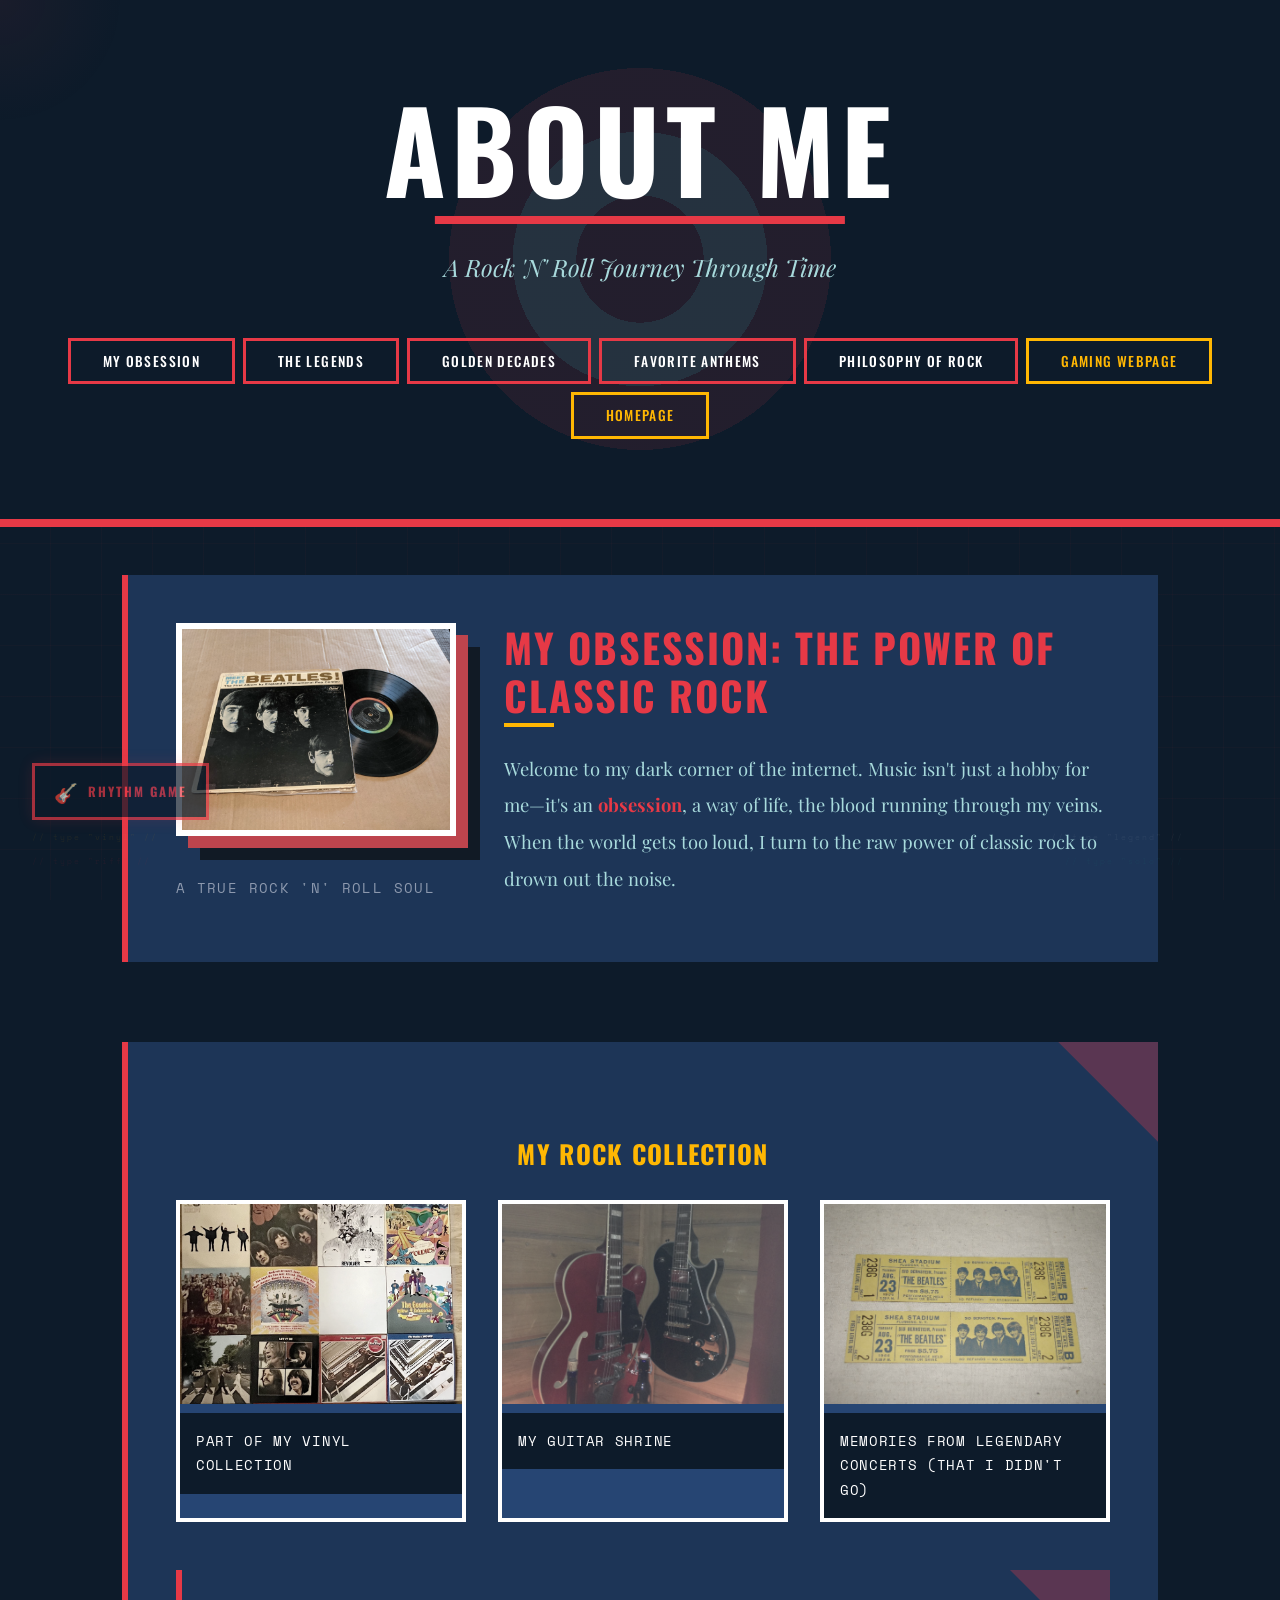
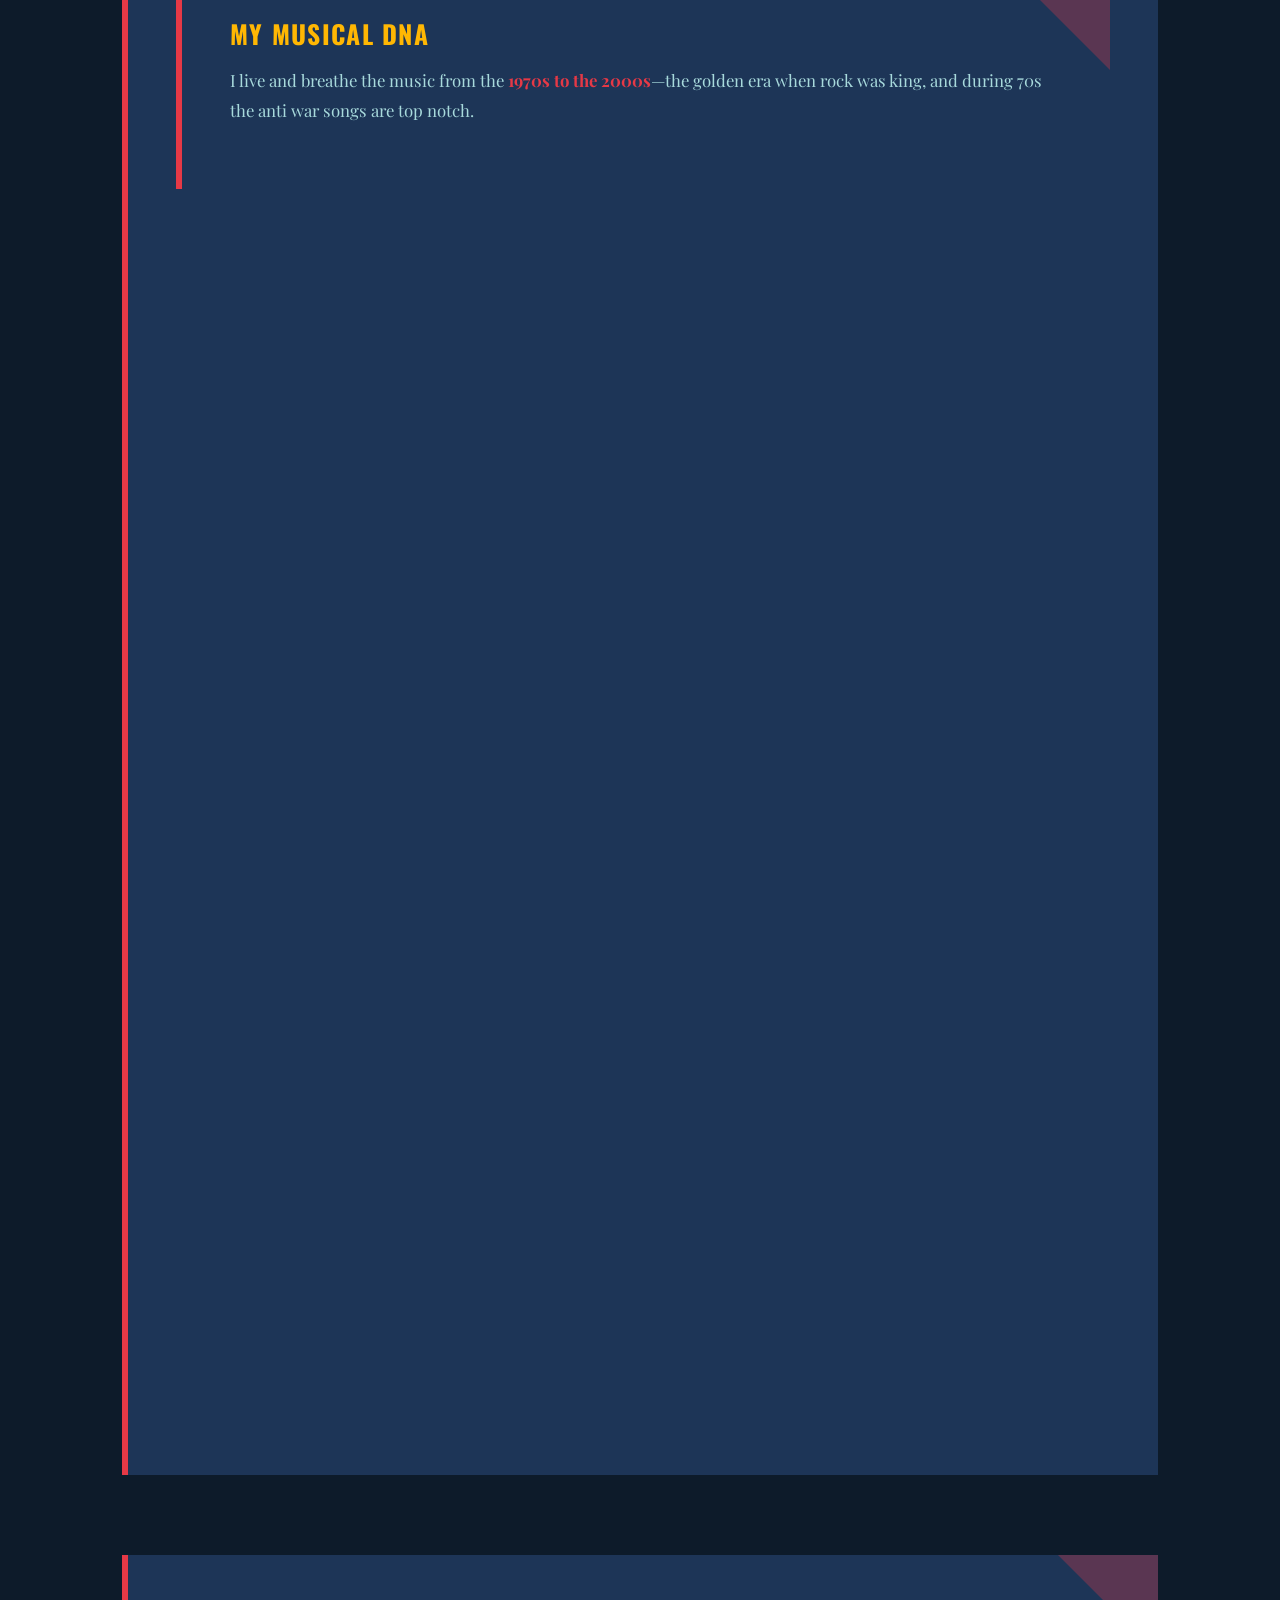
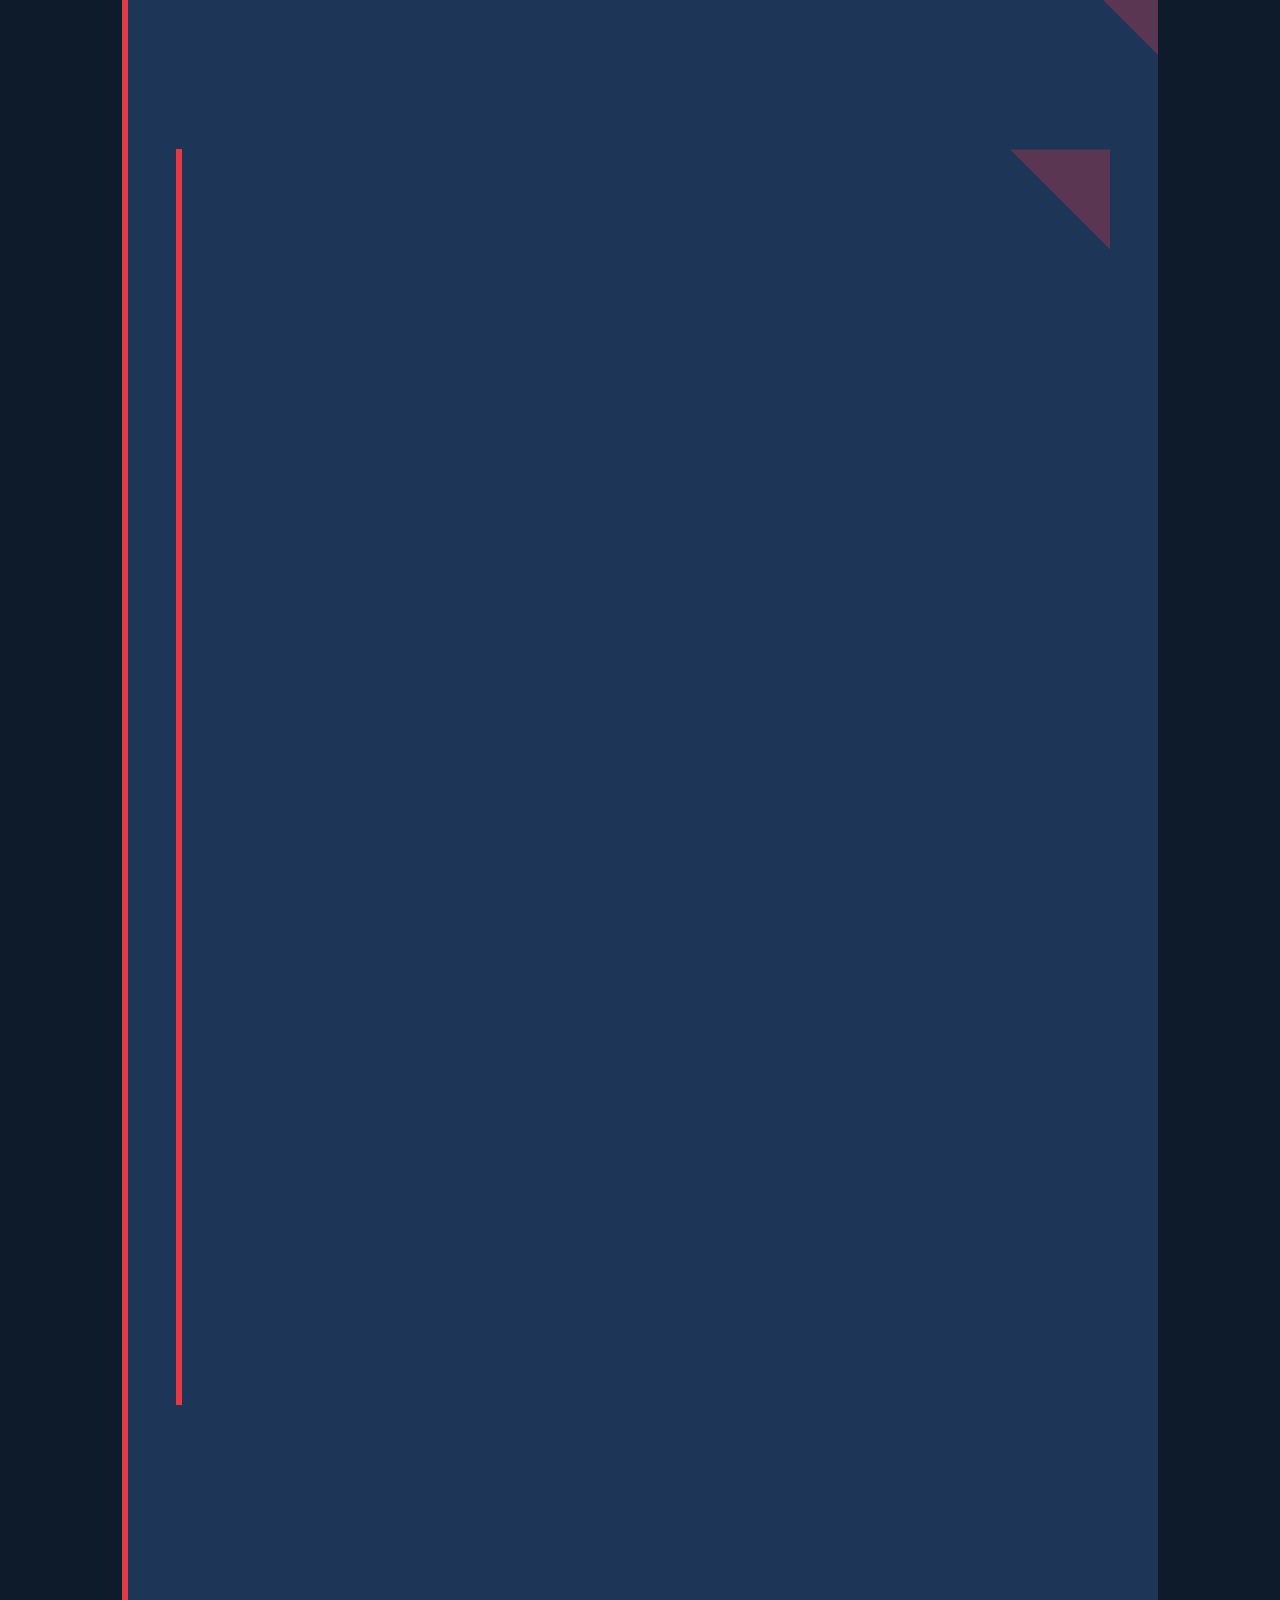
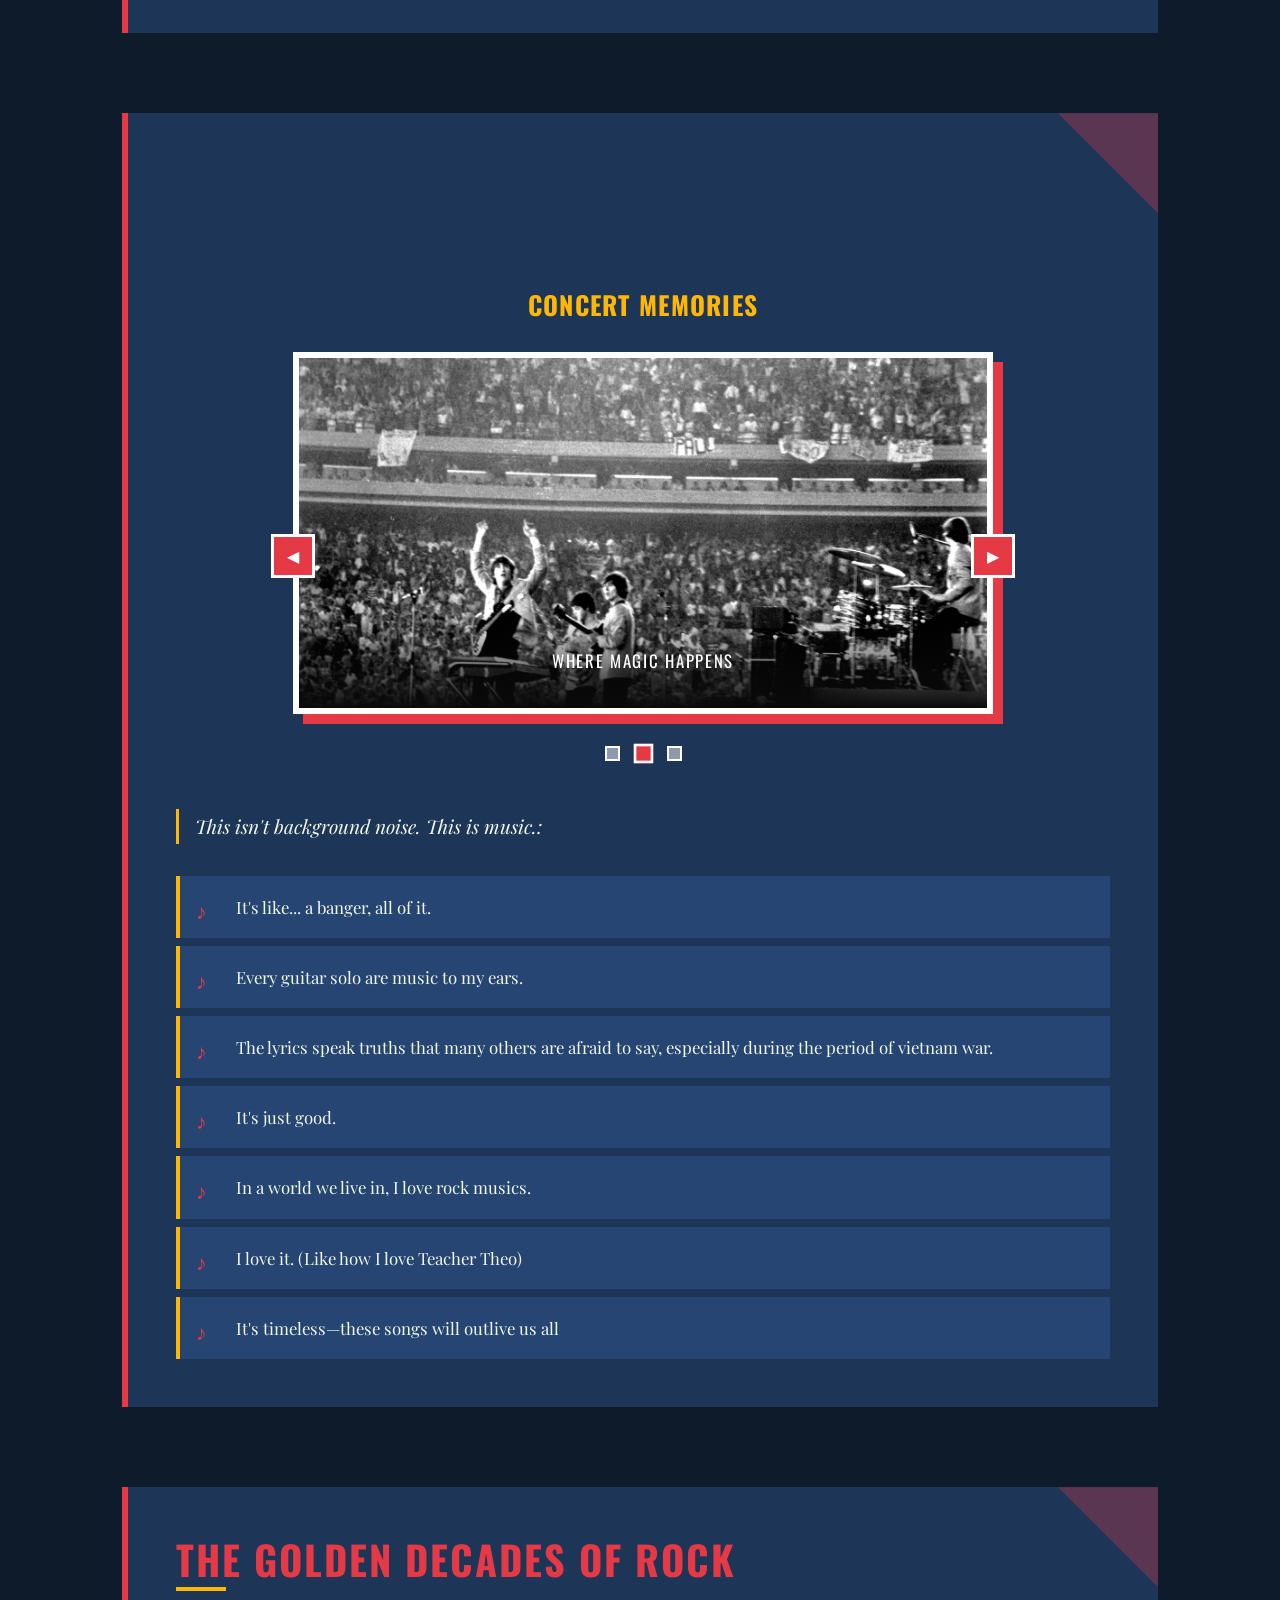
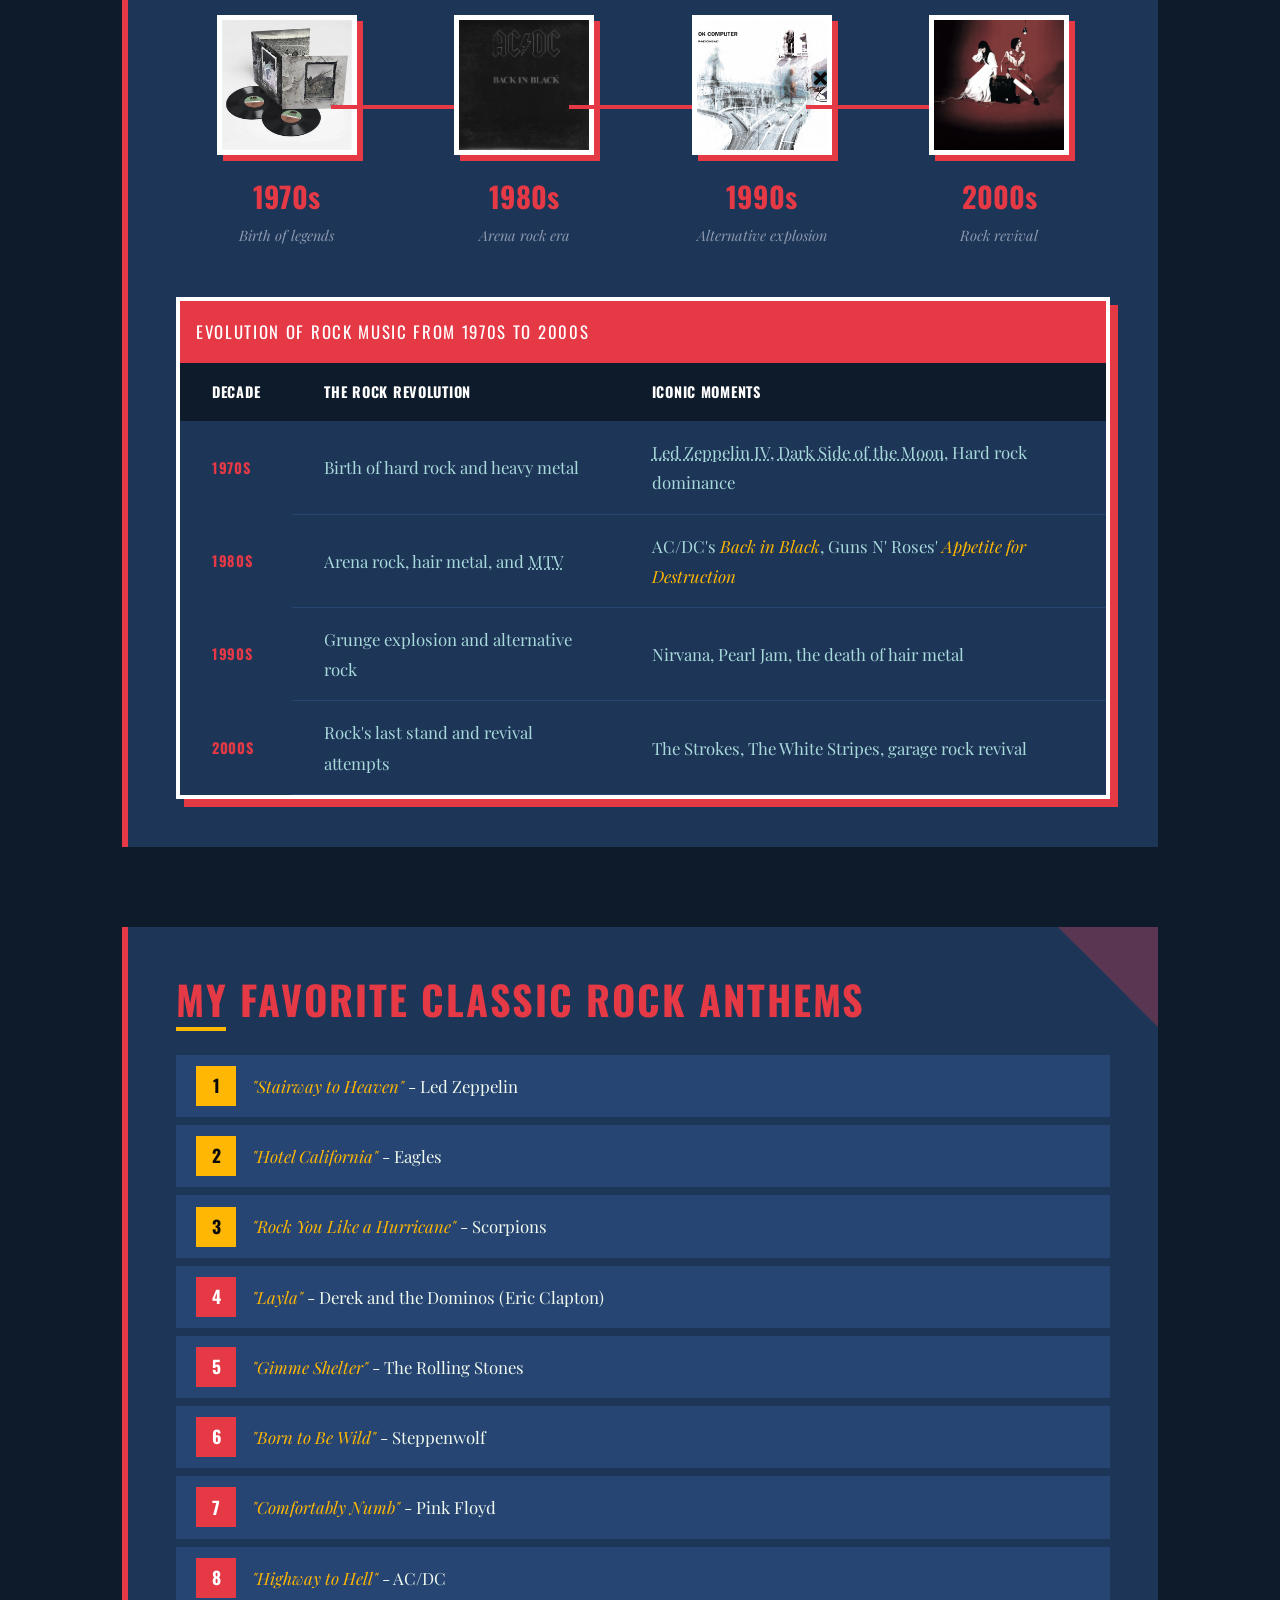
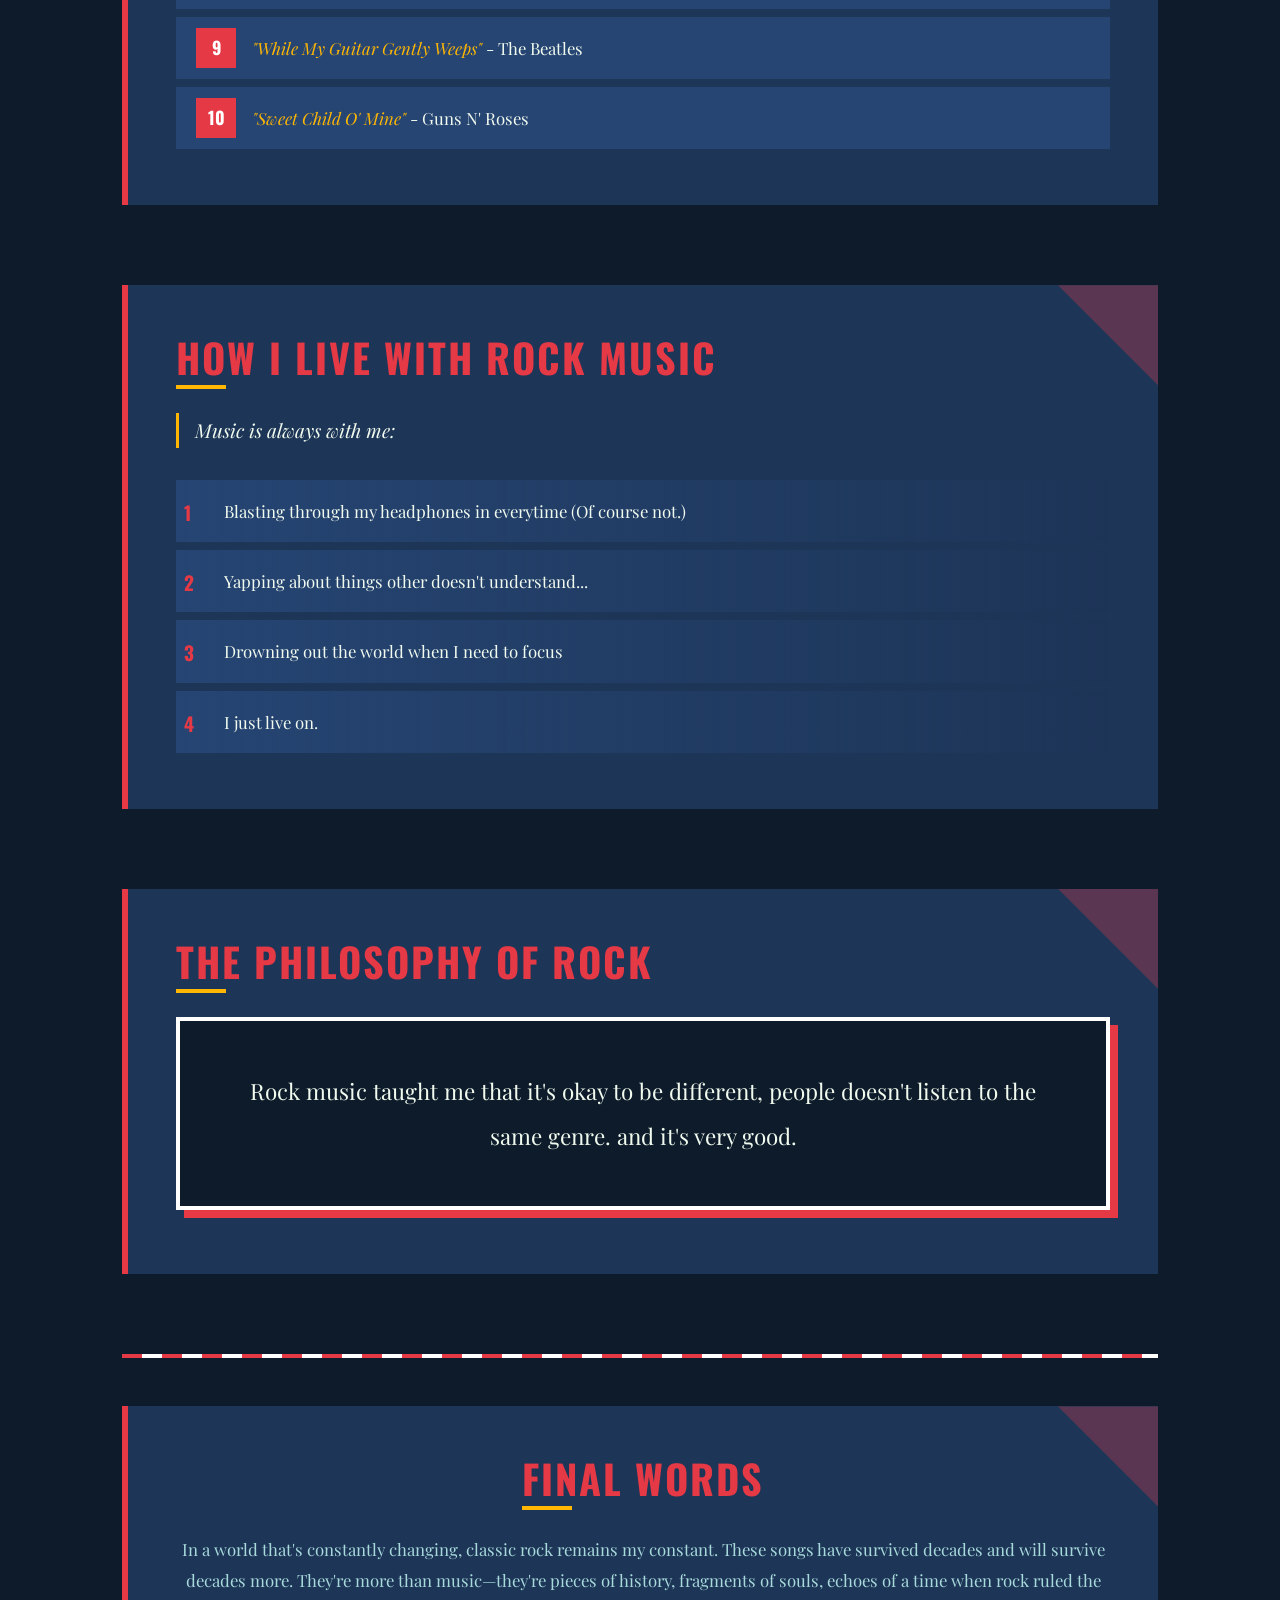
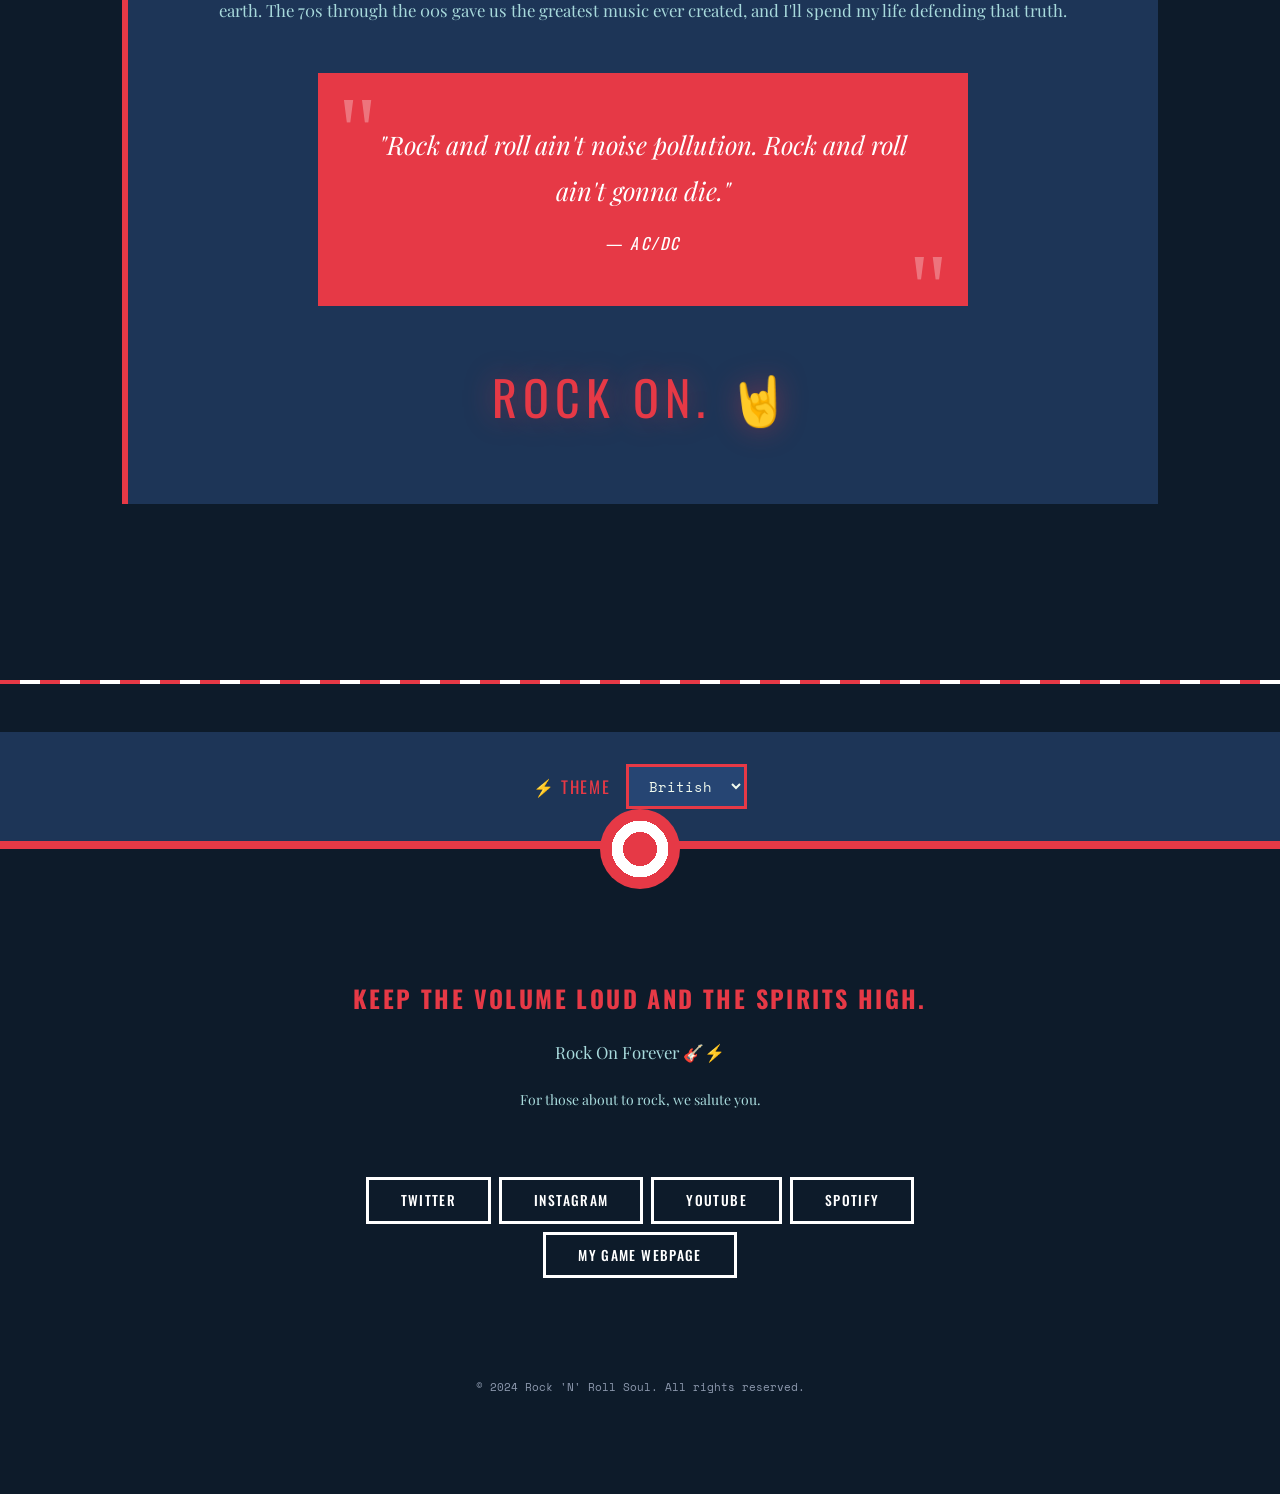
==== commit ab0e69ef: "Add files via upload" ====
--- a/Favorite-Hobby-Kongpob Tipsotsakul 2 (4/Favorite-Hobby-Kongpob Tipsotsakul 2 (3)/Favorite-Hobby-Kongpob Tipsotsakul 2/Rock.html
+++ b/Favorite-Hobby-Kongpob Tipsotsakul 2 (4/Favorite-Hobby-Kongpob Tipsotsakul 2 (3)/Favorite-Hobby-Kongpob Tipsotsakul 2/Rock.html
@@ -524,5 +524,6 @@
     </footer>
     
     <script src="rockscript.js"></script>
+    <script src="minigames.js"></script>
 </body>
 </html>
